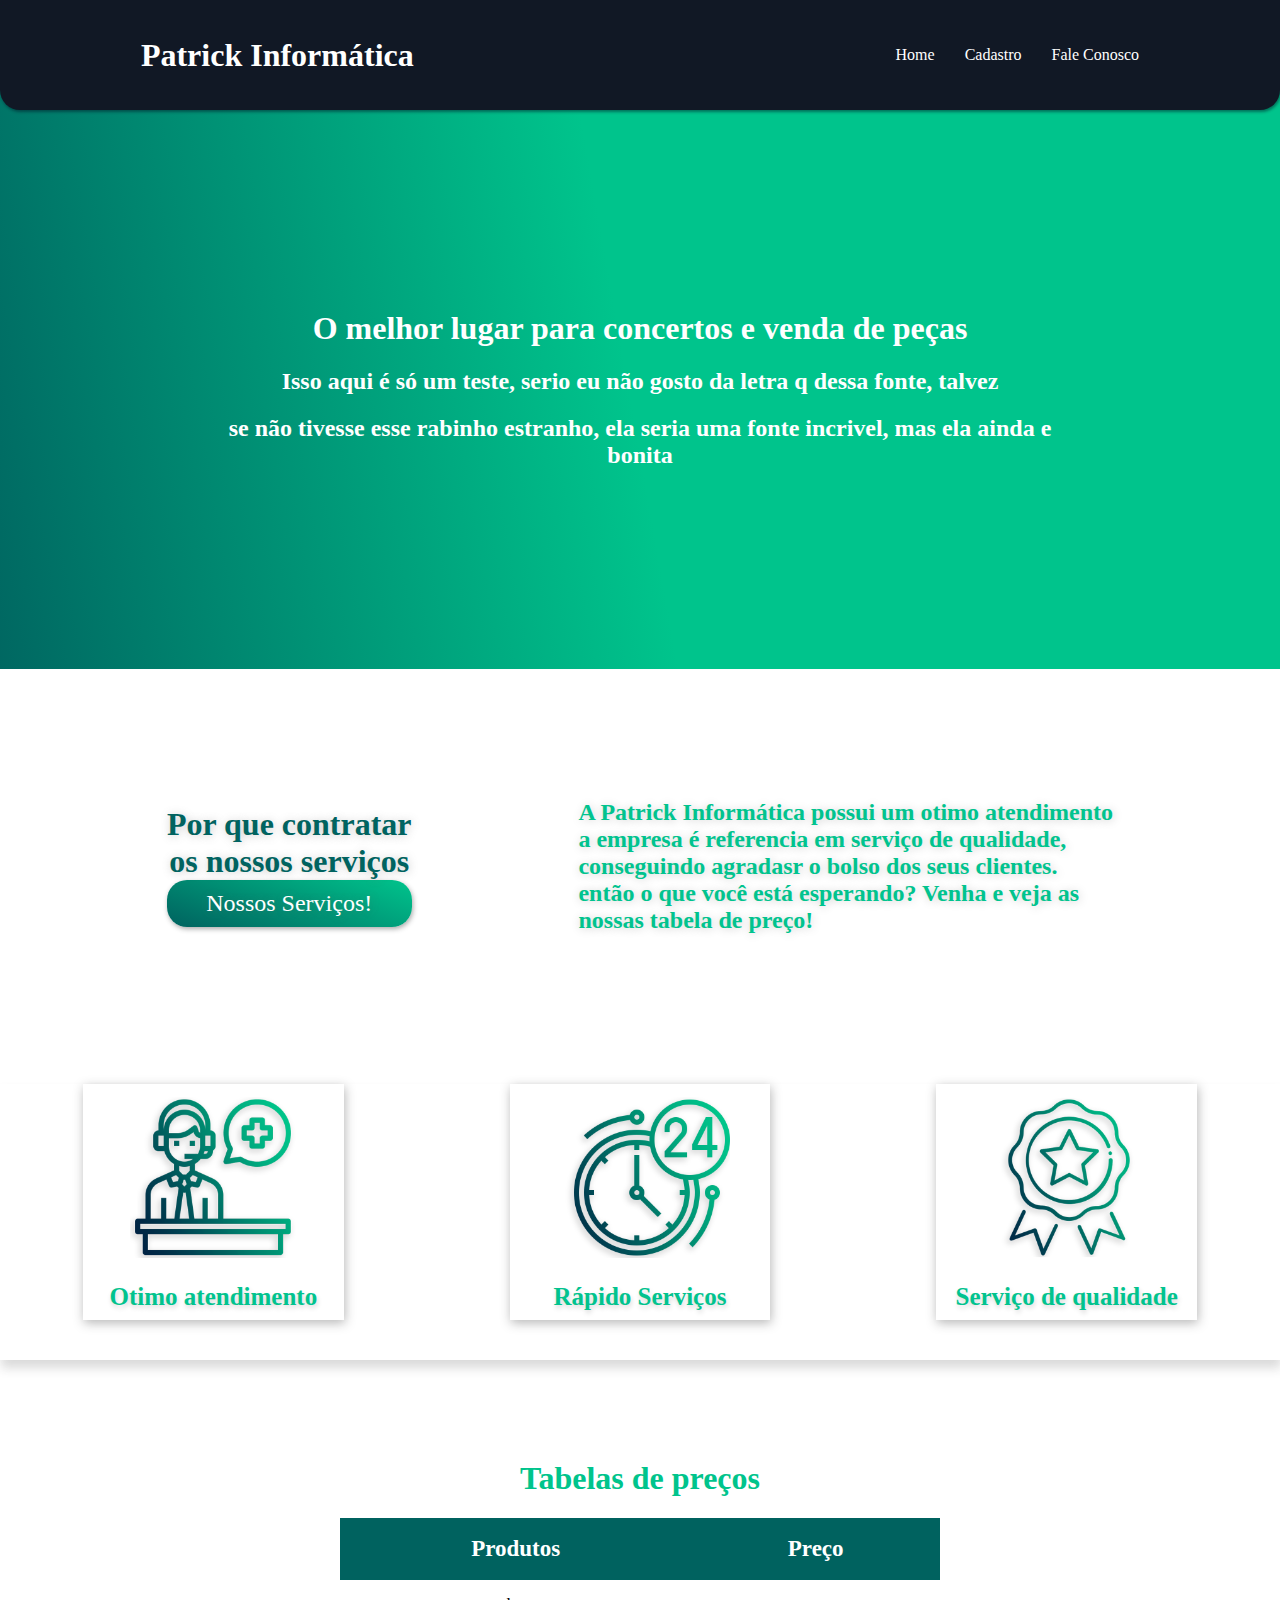
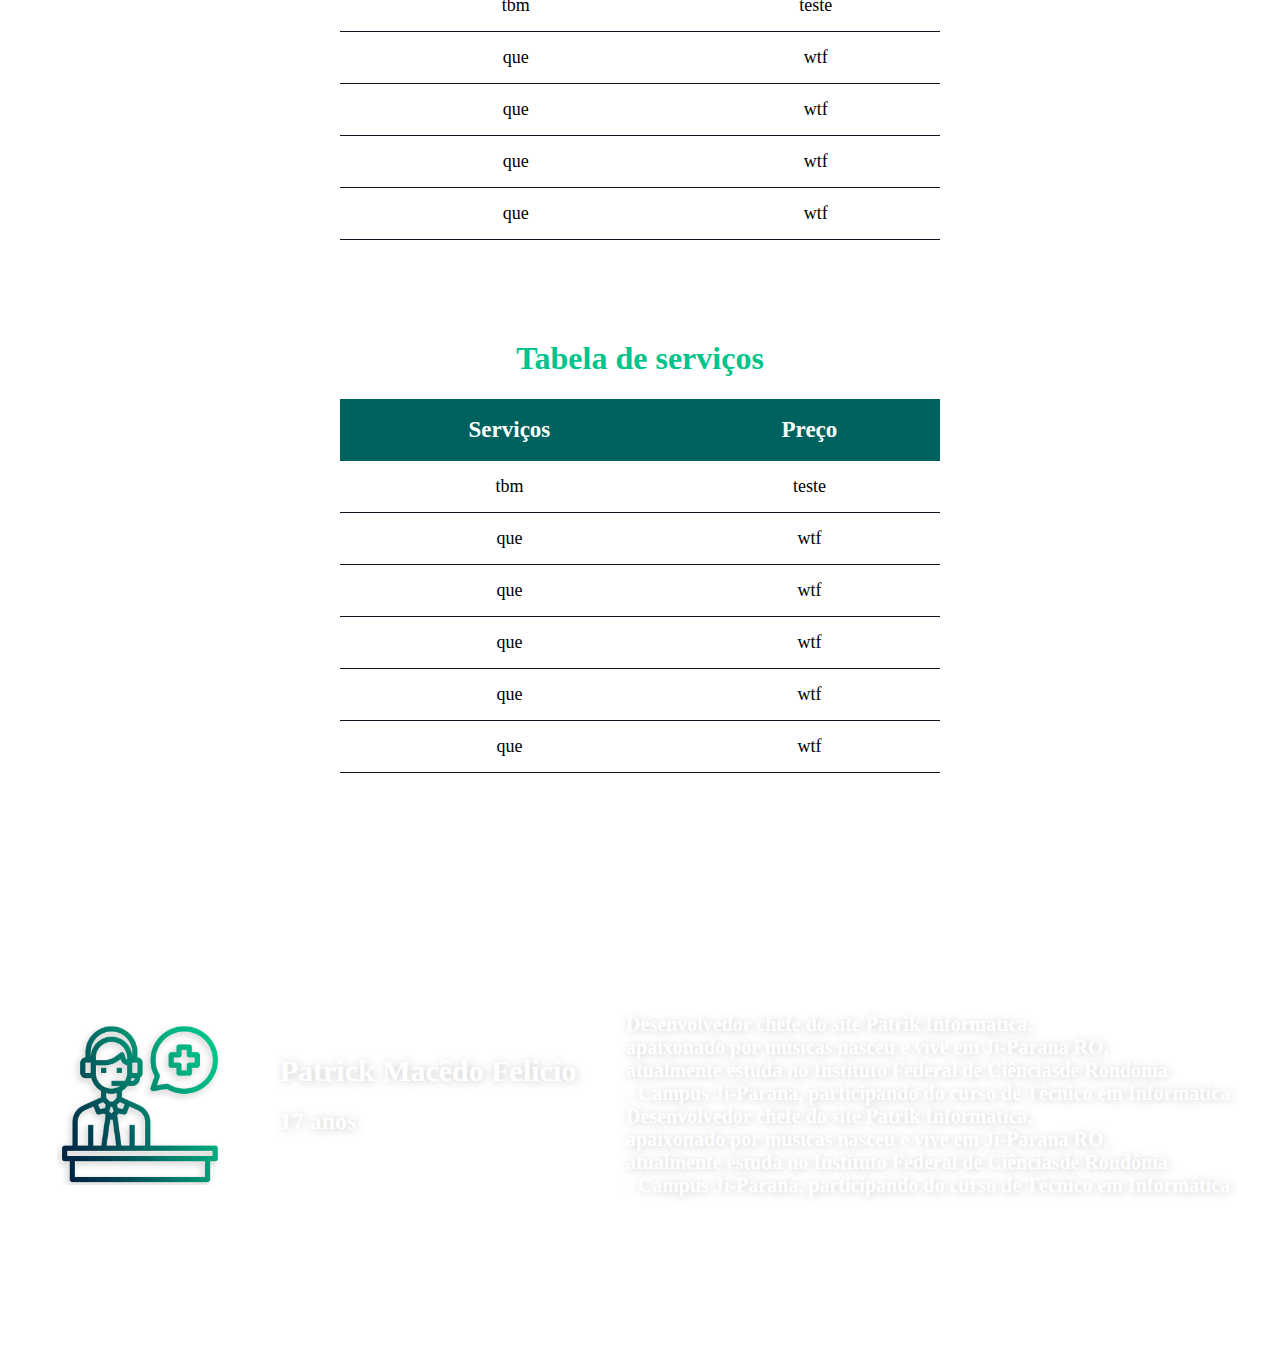
==== Atividade 01/index.html @ 494bf2db "update dia 15/04 CSS" ====
<!DOCTYPE html>
<html lang="pt-br">
<head>
    <meta charset="UTF-8">
    <meta name="viewport" content="width=device-width, initial-scale=1.0">
    <meta name="author" content="Patrick Macêdo Felicio">
    <meta name = "description" content="Site da empresa Patrick Informática" />
    <meta name="keywords" content="Informática, peças de Informática, conserto" />
    <link rel="stylesheet" type="text/css" href="css/estilo.css">
    <title>Patrick Informática</title>
</head>
<body>
    <div class="conteudo-navegacao" >
        <h1>Patrick Informática</h1>
        <div class="links">
            <a href="index.html">Home</a>
            <a href="cadastro.html">Cadastro</a>
            <a href="fale.html">Fale Conosco</a>
        </div>
    </div>
    <div class="conteudo-inicio">
        <h1>O melhor lugar para concertos e venda de peças</h1>
        <h2>Isso aqui é só um teste, serio eu não gosto da letra q dessa fonte, talvez</h2>
        <h2>se não tivesse esse rabinho estranho, ela seria uma fonte incrivel, mas ela ainda e bonita</h2>
    </div>
    <div  class="segunda-navegacao-site">
    <div class="navegacao-site">
        <div class="texto-esquerda">
            <h2>Por que contratar</h2>
            <h2>os nossos serviços</h2>
            <div class="botao">
                <a href="">Nossos Serviços!</a>
            </div>
        </div>
        <div class="texto-direita">
            <h2>A Patrick Informática possui um otimo atendimento</h2>
            <h2>a empresa é referencia em serviço de qualidade,</h2>
            <h2>conseguindo agradasr o bolso dos seus clientes.</h2>
            <h2>então o que você está esperando? Venha e veja as</h2>
            <h2>nossas tabela de preço!</h2>
        </div>
    </div>
    <div class="bg-imagem">
        <div class="quadrado-imagem">
            <img src="image/Atendente.png" alt="Atendente">
            <h2>Otimo atendimento</h2>
        </div>
        <div class="quadrado-imagem">
            <img src="image/Rápido.png" alt="Relógio significando a rápidez do serviço">
            <h2>Rápido Serviços</h2>
        </div>
        <div class="quadrado-imagem">
            <img src="image/Primeiro.png" alt="Selo de Primeiro lugar">
            <h2>Serviço de qualidade</h2>
        </div>
    </div>
        <h1>Tabelas de preços</h1>
        <table>
            <tbody>
                <tr>
                    <th>Produtos <th>Preço</th>
                </tr>
                <tr>
                    <td>tbm</td>
                    <td>teste</td>
                </tr>
                <tr>
                    <td>que</td>
                    <td>wtf</td>
                </tr>
                <tr>
                    <td>que</td>
                    <td>wtf</td>
                </tr>
                <tr>
                    <td>que</td>
                    <td>wtf</td>
                </tr>
                <tr>
                    <td>que</td>
                    <td>wtf</td>
                </tr>
            </tbody>
        </table>
        <h1>Tabela de serviços</h1>
        <table>
            <tbody>
                <tr>
                    <th>Serviços <th>Preço</th>
                </tr>
                <tr>
                    <td>tbm</td>
                    <td>teste</td>
                </tr>
                <tr>
                    <td>que</td>
                    <td>wtf</td>
                </tr>
                <tr>
                    <td>que</td>
                    <td>wtf</td>
                </tr>
                <tr>
                    <td>que</td>
                    <td>wtf</td>
                </tr>
                <tr>
                    <td>que</td>
                    <td>wtf</td>
                </tr>
                <tr>
                    <td>que</td>
                    <td>wtf</td>
                </tr>
            </tbody>
        </table>
    </div>
</div>      
        <h1>Nossa Equipe</h1>
        <div class="navegacao-site-sem-bg">
            <img src="image/Atendente.png" alt="">
        <div class="texto-esquerda-sem-bg">
            <h1>Patrick Macêdo Felicio</h1>
            <h2>17 anos</h2>
        </div>
        <div class="texto-direita-sem-bg">
            <h2>Desenvolvedor chefe do site Patrik Informática,</h2>
            <h2> apaixonado por músicas nasceu e vive em Ji-Paraná RO, </h2>
            <h2> atualmente estuda no Instituto Federal de Ciênciasde Rondônia </h2>
            <h2>- Campus Ji-Paraná, participando do curso de Técnico em Informática</h2>
            <h2>Desenvolvedor chefe do site Patrik Informática,</h2>
            <h2> apaixonado por músicas nasceu e vive em Ji-Paraná RO, </h2>
            <h2> atualmente estuda no Instituto Federal de Ciênciasde Rondônia </h2>
            <h2>- Campus Ji-Paraná, participando do curso de Técnico em Informática</h2>
        </div>
    </div>
</body>
</html>
---- Atividade 01/css/estilo.css ----
/*CSS ESTILO arquivo: estilo.css*/

*{
    padding: 0px;
}
body
{
    margin: 0;
    background-image: linear-gradient(-100deg,#00C48C, #00C48C, #00625F);
    color: rgb(255, 255, 255);
    background-attachment: fixed;
    text-align: center;
}
.conteudo-navegacao{
    display: flex;
    flex-direction: row;
    justify-content: space-around;
    background-color:  #111825;
    margin: 0;
    height: 110px;
    border-bottom-left-radius: 20px;
    border-bottom-right-radius: 20px;
    box-shadow: 1px 2px 3px #02152578;
    color: white;
    margin-bottom: 40px;
    align-items: center;
    gap: 200px;
}

.conteudo-inicio{
    margin: 200px;
}


.links{
    display: flex;
    gap: 30px;
}

.links > a{
    text-decoration: none;
    color: white;
}

.navegacao-site{   
    display: flex;
    background-color: white;
    width: auto;
    height: auto;
    margin: auto;
    padding-bottom: 150px;
    padding-top: 50px;
    justify-content: space-evenly;
    color: #00C48C;
    align-items: center;
}
.texto-direita{
    color: #01C38E; 
    text-align: left;
    margin: 0;
    text-shadow: 1px 1px 10px rgba(0, 0, 0, 0.205);
}
.texto-direita > h2{
    margin: 0;
    font-size: 150%;
    color: #01C38E;
}
.texto-esquerda{
    margin: 0;
    color: #01C38E; 
    text-align: center;
    text-shadow: 1px 1px 10px rgba(97, 97, 97, 0.329);
}
.texto-esquerda > h2{
    margin: 0;
    font-size: 200%;
    color: #006360;
    text-shadow: #111825;
}
.conteudo-bg{
    text-align: center;    
    background-color: white;
    width: 1300px;
    height: auto;
    margin: auto;
    border-top-left-radius: 12px;
    border-top-right-radius: 12px;
    border-bottom-right-radius: 12px;
    border-bottom-left-radius: 12px;
    box-shadow: 1px 1px 10px rgb(97, 97, 97);
    color: #00C48C;
}

.botao{
    text-decoration: none;
    background-image: linear-gradient(-160deg,#00C48C, #00625F);
    padding: 10px 30px;
    text-align: center;
    box-shadow: 1px 2px 5px #2b2c2c67;
    border-radius: 20px;
    font-size: 1.5em;
}
.botao > a{
    color: white;
    text-decoration: none;
}
.bg-imagem{
    background-color: white;
    display: flex;
    justify-content: space-around;
    color: #01C38E;
    padding-bottom: 40px;
    box-shadow: 1px 8px 10px #2b2c2c2d;
}
.quadrado-imagem{
    padding: 1%;
    width: 235px;
    height: 210px;
    background-color: #ffffff;
    box-shadow: 1px 3px 10px #2b2c2c57;
    text-shadow: 1px 3px 5px #00000028;
}
.quadrado-imagem > h2{
    font-size: 25px;
}
img{
width: 180px; 
}
.bg-tabelas{
    background-color: white;
    padding-top: 150px;
    padding-bottom: 150px;
}
.segunda-navegacao-site{
    background-color: white;
    width: auto;
    height: auto;
    margin: auto;
    padding-bottom: 40px;
    padding-top: 80px;
    color: #00C48C;
}
.segunda-navegacao-site > h1{
    margin-top: 100px;
}
table{
    border-collapse: collapse;
    width: 600px;
    margin: auto;
    margin-bottom: 70px;
}
th{     
    background-color: #00625F;
    color:#ffffff;
    padding: 3%;
    font-size: 23px;
}
td {
    font-size: 18px;
    border-bottom: 1px solid #111825;
    padding: 15px;
    color: #000000;
}
.navegacao-site-sem-bg{
    display: flex;
    width: auto;
    height: auto;
    margin: 0;
    padding-bottom: 150px;
    padding-top: 50px;
    justify-content: space-evenly;
    color: white;
    align-items: center;
}
.texto-direita-sem-bg{
    color: #ffffff; 
    text-align: left;
    text-shadow: 1px 1px 10px rgba(0, 0, 0, 0.205);
}
.texto-direita-sem-bg > h2{
    margin: 0;
    font-size: 20px;
}
.texto-esquerda-sem-bg{
    margin: 0;
    color: #ffffff; 
    text-align: left;
    text-shadow: 1px 1px 10px rgba(97, 97, 97, 0.329);
}
.texto-esquerda-sem-bg >h1{
    margin: 0;
    font-size: 30px;
    text-shadow: #111825;
}
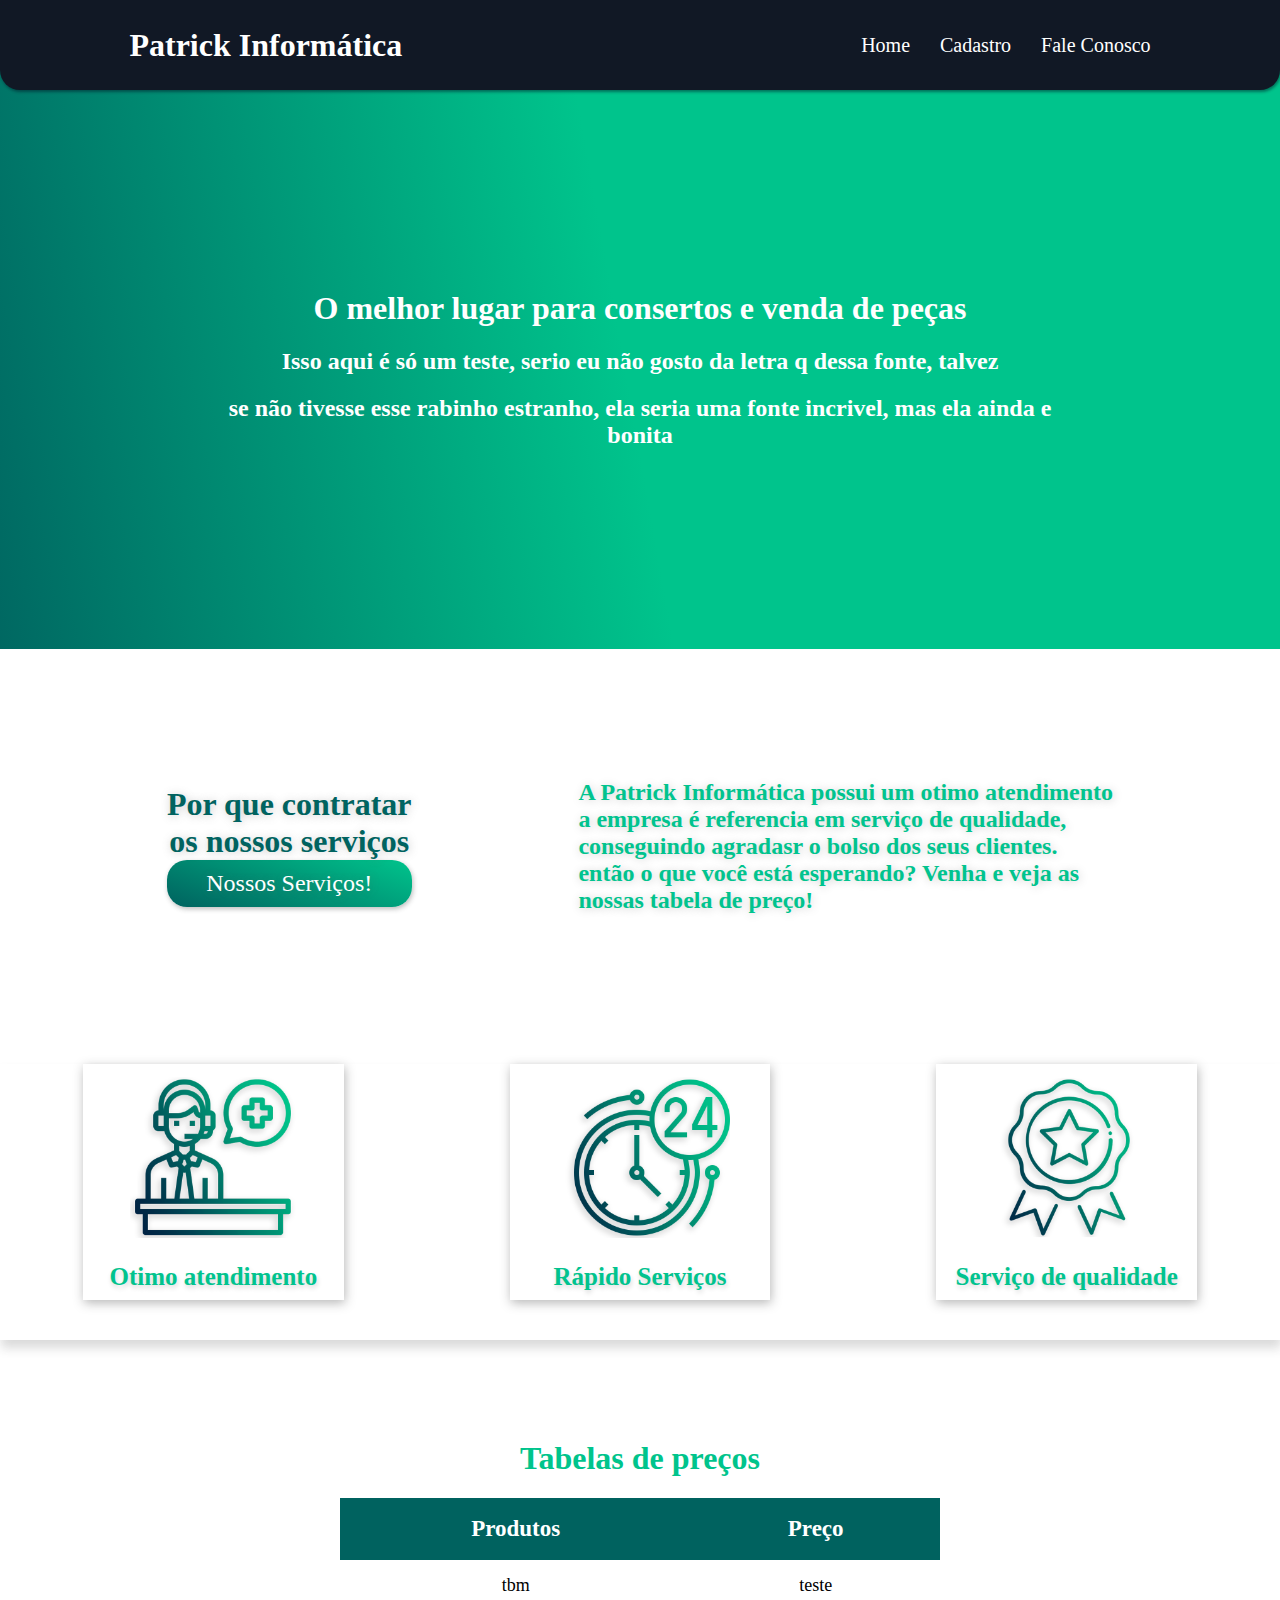
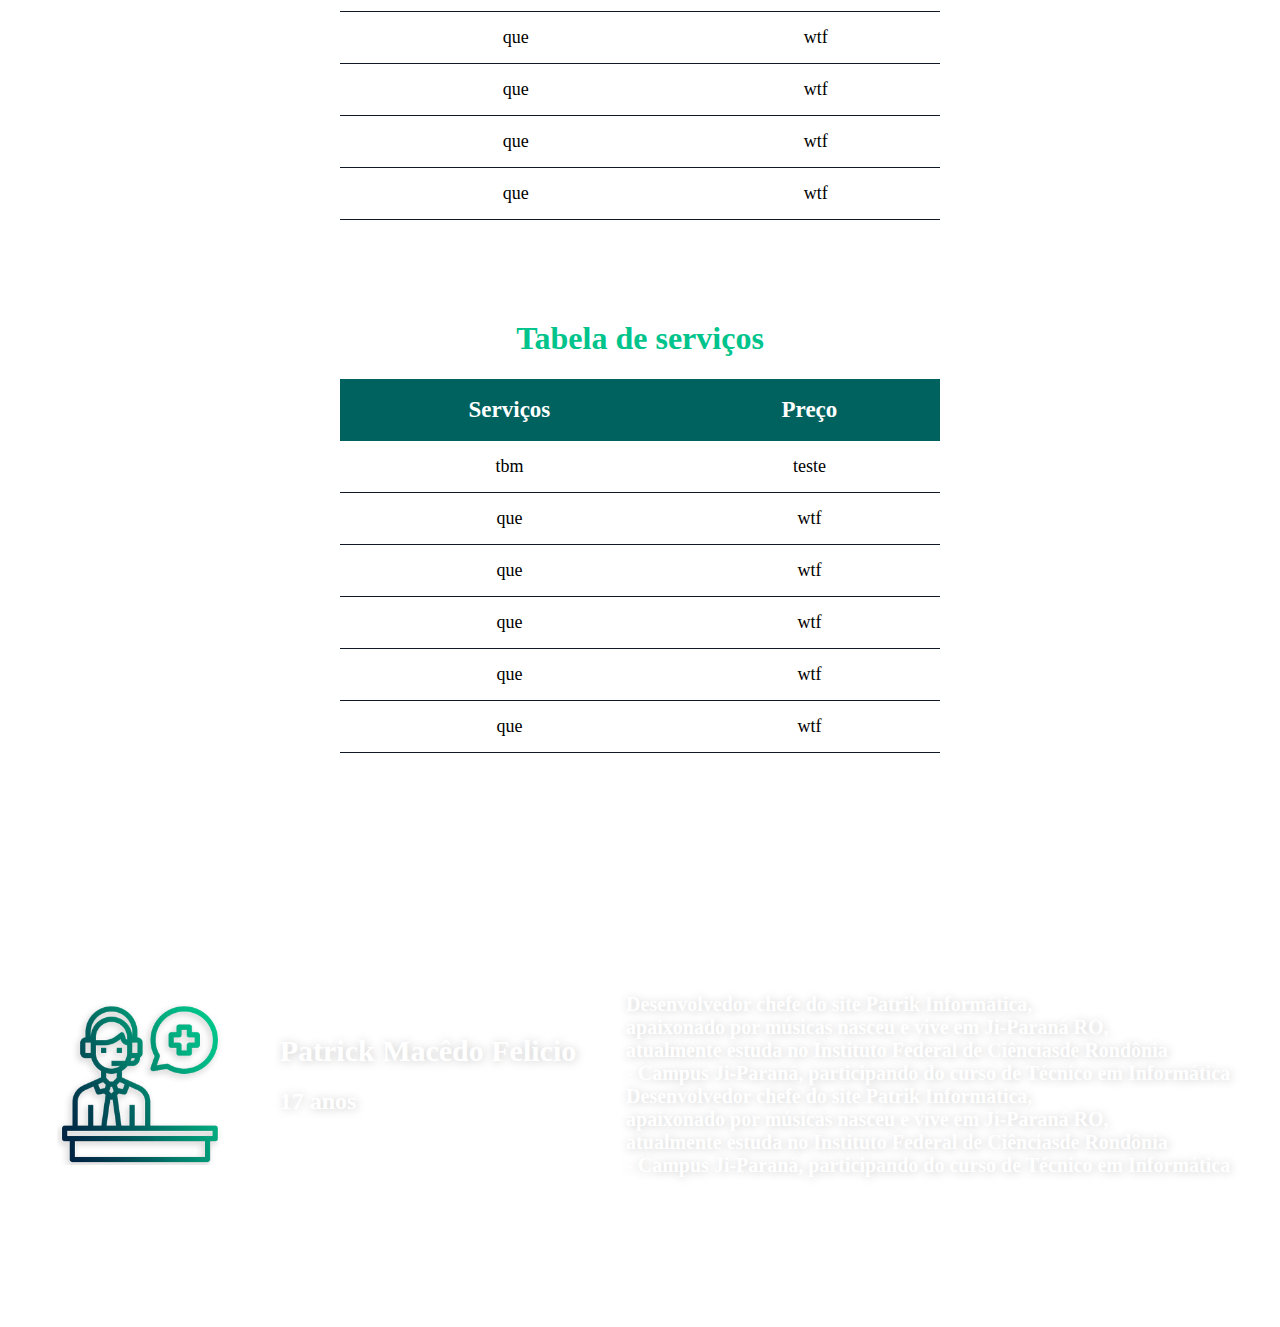
==== commit 3cf686d7: "update" ====
--- a/Atividade 01/index.html
+++ b/Atividade 01/index.html
@@ -19,7 +19,7 @@
         </div>
     </div>
     <div class="conteudo-inicio">
-        <h1>O melhor lugar para concertos e venda de peças</h1>
+        <h1>O melhor lugar para consertos e venda de peças</h1>
         <h2>Isso aqui é só um teste, serio eu não gosto da letra q dessa fonte, talvez</h2>
         <h2>se não tivesse esse rabinho estranho, ela seria uma fonte incrivel, mas ela ainda e bonita</h2>
     </div>
--- a/Atividade 01/css/estilo.css
+++ b/Atividade 01/css/estilo.css
@@ -17,7 +17,7 @@
     justify-content: space-around;
     background-color:  #111825;
     margin: 0;
-    height: 110px;
+    height: 90px;
     border-bottom-left-radius: 20px;
     border-bottom-right-radius: 20px;
     box-shadow: 1px 2px 3px #02152578;
@@ -35,6 +35,7 @@
 .links{
     display: flex;
     gap: 30px;
+    font-size: 20px;
 }
 
 .links > a{
@@ -96,9 +97,11 @@
     background-image: linear-gradient(-160deg,#00C48C, #00625F);
     padding: 10px 30px;
     text-align: center;
-    box-shadow: 1px 2px 5px #2b2c2c67;
+    box-shadow: 1px 2px 5px #2b2c2c50;
     border-radius: 20px;
     font-size: 1.5em;
+    border: none;
+    color: white;
 }
 .botao > a{
     color: white;
@@ -191,4 +194,80 @@
     margin: 0;
     font-size: 30px;
     text-shadow: #111825;
+}
+
+
+.bg-flutuante{
+    padding-top: 40px;
+    width: 700px;
+    border-radius: 12px;
+    text-align: center;
+    background-color: white;
+    width: 1200px;
+    height: auto;
+    margin: auto;
+    border-top-left-radius: 12px;
+    border-top-right-radius: 12px;
+    box-shadow: 1px 1px 10px rgba(0, 0, 0, 0.384);
+    padding-bottom: 30px;
+    color: #006360;
+    text-shadow: 1px 1px 10px rgba(0, 0, 0, 0.205);
+}
+.formulario{
+    margin: 40px auto 40px auto;
+    display: flex;
+    gap: 100px;
+    justify-content: space-evenly;
+    color: #00C48C;
+}
+.respostas{
+    display: flex;
+    flex-direction: column;
+    align-items: center;
+    font-size: 23px;
+}
+.input-resposta {
+    border: none;
+    padding: 4px 6px;
+    border: 1px solid #00625F;
+    border-radius: 10px;
+    margin-bottom: 5px;
+}
+.titulo-form{
+    font-size: 40px;
+    color: #006360;
+    width: 700px;
+    margin: auto;
+}
+.selecao-novidades{
+    margin: 0;
+    display: flex; 
+}
+.formatacao-novidades{
+    gap: 30px;
+    display: flex;
+    align-items: center;
+    font-size: 23px;
+}
+.envie-mensagem{
+    display: flex;
+    flex-direction: column;
+    align-items: flex-start;
+    justify-content: space-around;
+    width: 360px;
+    margin: 30px auto;
+    color: #00625F;
+}
+#mensagem{
+    resize: none;
+    width: 360px;
+    border-color: #00625F;
+    border-radius: 5px;
+}
+.espacamento{
+    width: 300px;
+    margin: 20px auto 20px auto;
+    display: flex;
+    gap: 40px;
+    justify-content: space-around;
 }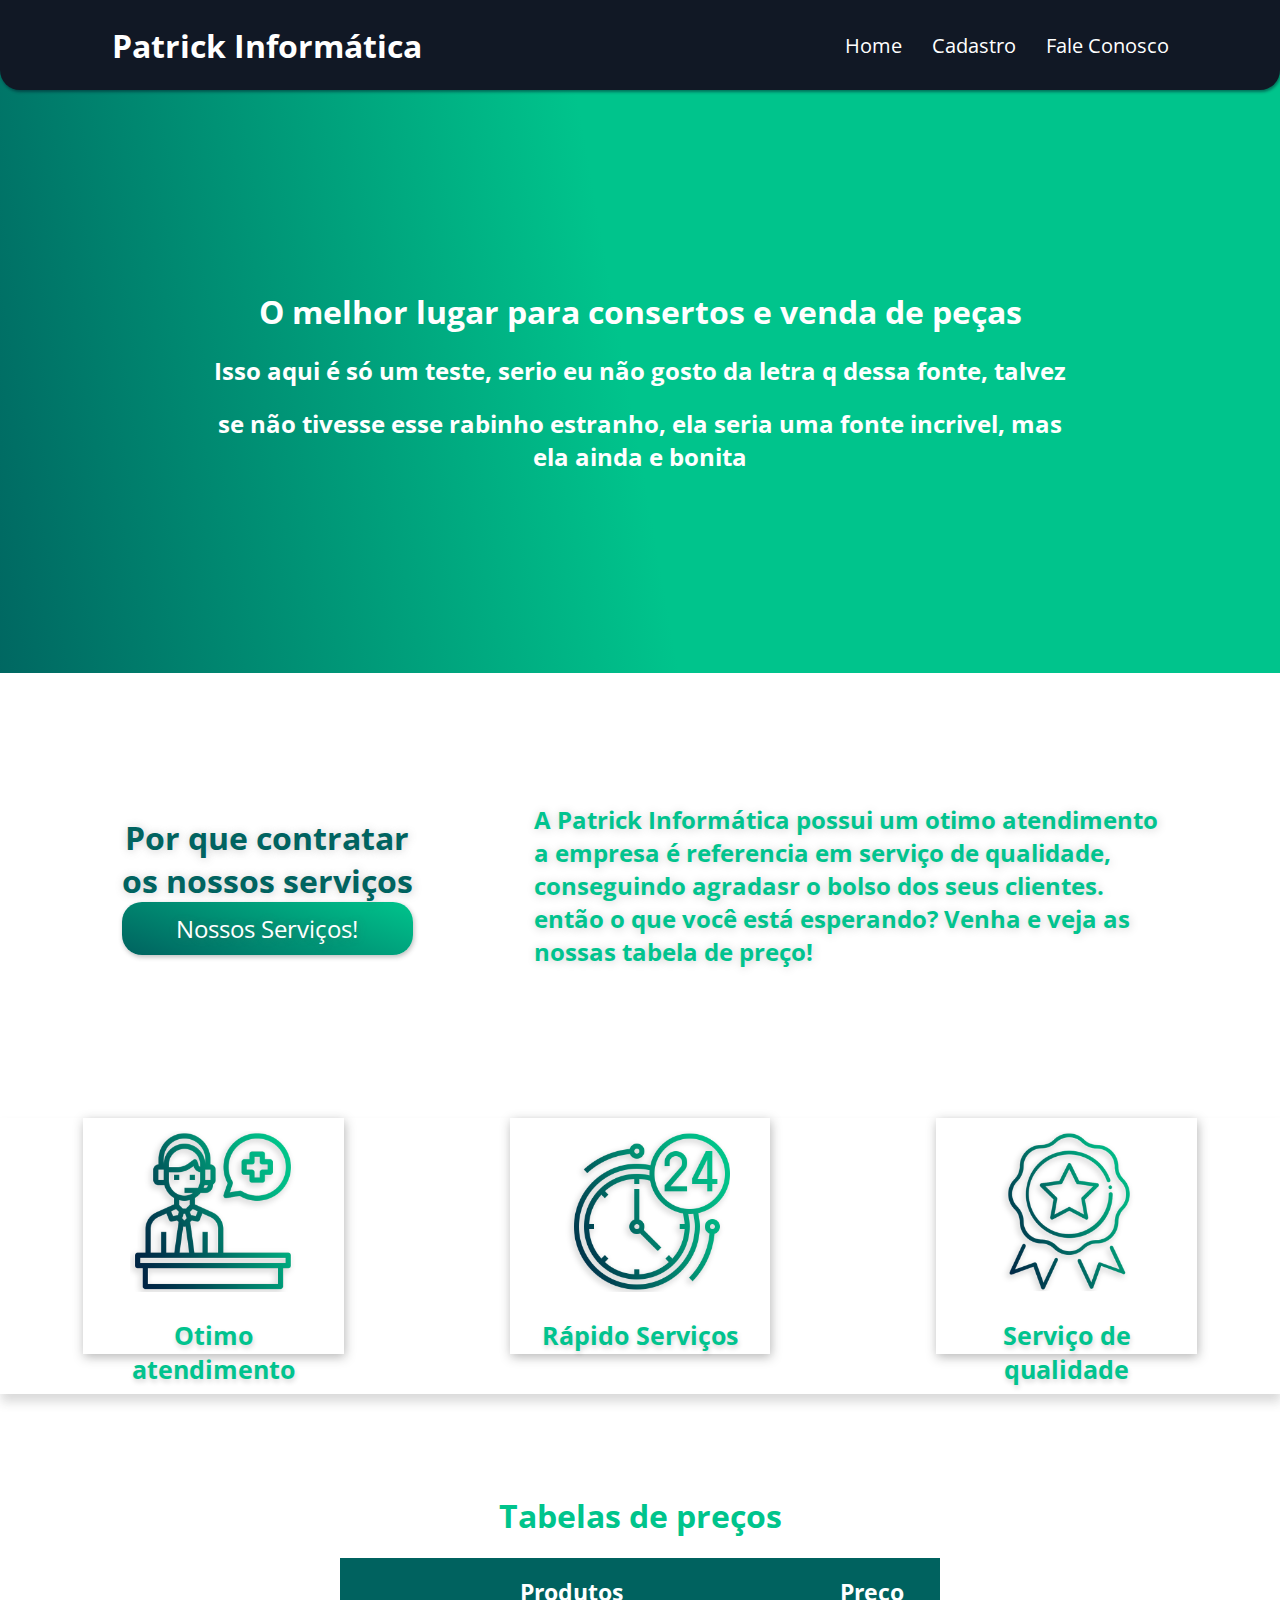
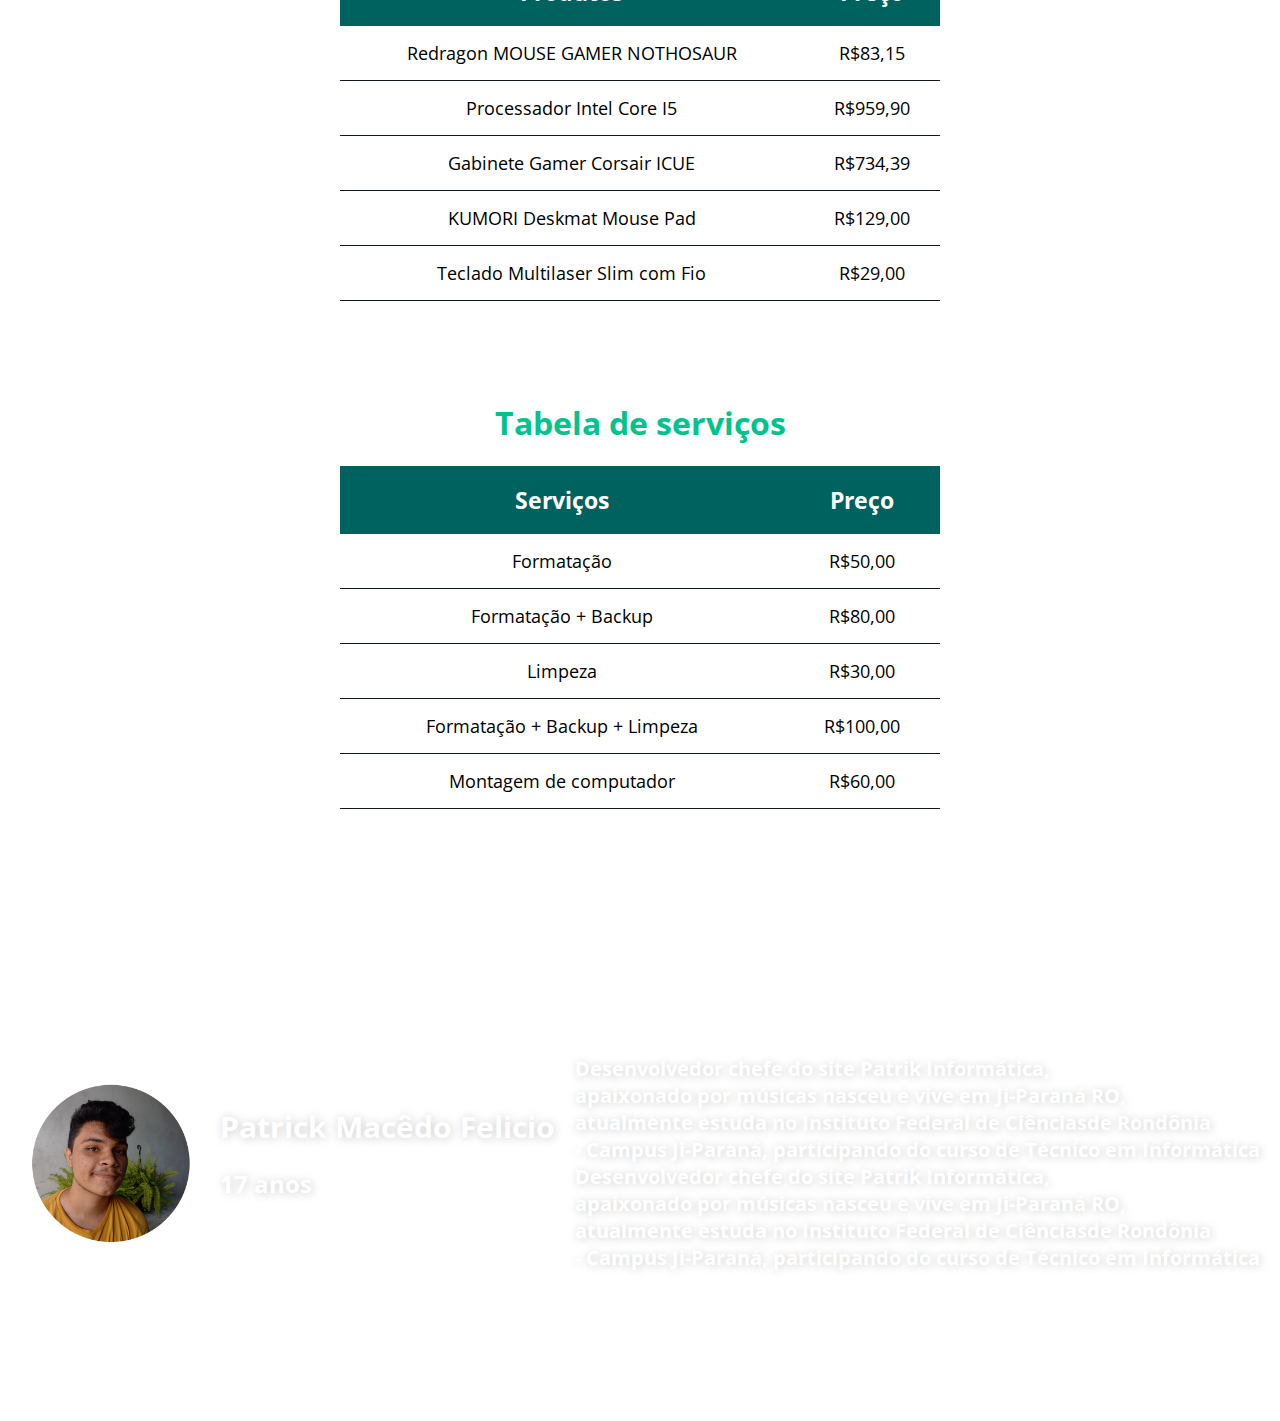
==== commit 8f0db954: "update font" ====
--- a/Atividade 01/index.html
+++ b/Atividade 01/index.html
@@ -29,7 +29,7 @@
             <h2>Por que contratar</h2>
             <h2>os nossos serviços</h2>
             <div class="botao">
-                <a href="">Nossos Serviços!</a>
+                <a href="#tabela-servico">Nossos Serviços!</a>
             </div>
         </div>
         <div class="texto-direita">
@@ -54,31 +54,31 @@
             <h2>Serviço de qualidade</h2>
         </div>
     </div>
-        <h1>Tabelas de preços</h1>
+        <h1 id="tabela-servico">Tabelas de preços</h1>
         <table>
             <tbody>
                 <tr>
                     <th>Produtos <th>Preço</th>
                 </tr>
                 <tr>
-                    <td>tbm</td>
-                    <td>teste</td>
+                    <td>Redragon MOUSE GAMER NOTHOSAUR</td>
+                    <td>R$83,15</td>
                 </tr>
                 <tr>
-                    <td>que</td>
-                    <td>wtf</td>
+                    <td>Processador Intel Core I5</td>
+                    <td>R$959,90</td>
                 </tr>
                 <tr>
-                    <td>que</td>
-                    <td>wtf</td>
+                    <td>Gabinete Gamer Corsair ICUE</td>
+                    <td>R$734,39</td>
                 </tr>
                 <tr>
-                    <td>que</td>
-                    <td>wtf</td>
+                    <td>KUMORI Deskmat Mouse Pad</td>
+                    <td>R$129,00</td>
                 </tr>
                 <tr>
-                    <td>que</td>
-                    <td>wtf</td>
+                    <td>Teclado Multilaser Slim com Fio</td>
+                    <td>R$29,00</td>
                 </tr>
             </tbody>
         </table>
@@ -89,28 +89,24 @@
                     <th>Serviços <th>Preço</th>
                 </tr>
                 <tr>
-                    <td>tbm</td>
-                    <td>teste</td>
+                    <td>Formatação</td>
+                    <td>R$50,00</td>
                 </tr>
                 <tr>
-                    <td>que</td>
-                    <td>wtf</td>
+                    <td>Formatação + Backup</td>
+                    <td>R$80,00</td>
                 </tr>
                 <tr>
-                    <td>que</td>
-                    <td>wtf</td>
+                    <td>Limpeza</td>
+                    <td>R$30,00</td>
                 </tr>
                 <tr>
-                    <td>que</td>
-                    <td>wtf</td>
+                    <td>Formatação + Backup + Limpeza</td>
+                    <td>R$100,00</td>
                 </tr>
                 <tr>
-                    <td>que</td>
-                    <td>wtf</td>
-                </tr>
-                <tr>
-                    <td>que</td>
-                    <td>wtf</td>
+                    <td>Montagem de computador</td>
+                    <td>R$60,00</td>
                 </tr>
             </tbody>
         </table>
@@ -118,7 +114,7 @@
 </div>      
         <h1>Nossa Equipe</h1>
         <div class="navegacao-site-sem-bg">
-            <img src="image/Atendente.png" alt="">
+            <img src="image/eu.png" alt="">
         <div class="texto-esquerda-sem-bg">
             <h1>Patrick Macêdo Felicio</h1>
             <h2>17 anos</h2>
--- a/Atividade 01/css/estilo.css
+++ b/Atividade 01/css/estilo.css
@@ -1,6 +1,7 @@
 /*CSS ESTILO arquivo: estilo.css*/
-
+@import url('https://fonts.googleapis.com/css2?family=Open+Sans:ital,wght@0,300;0,400;0,500;0,600;0,700;0,800;1,300;1,400;1,500;1,600;1,700;1,800&display=swap');
 *{
+    font-family: 'Open Sans', sans-serif;
     padding: 0px;
 }
 body
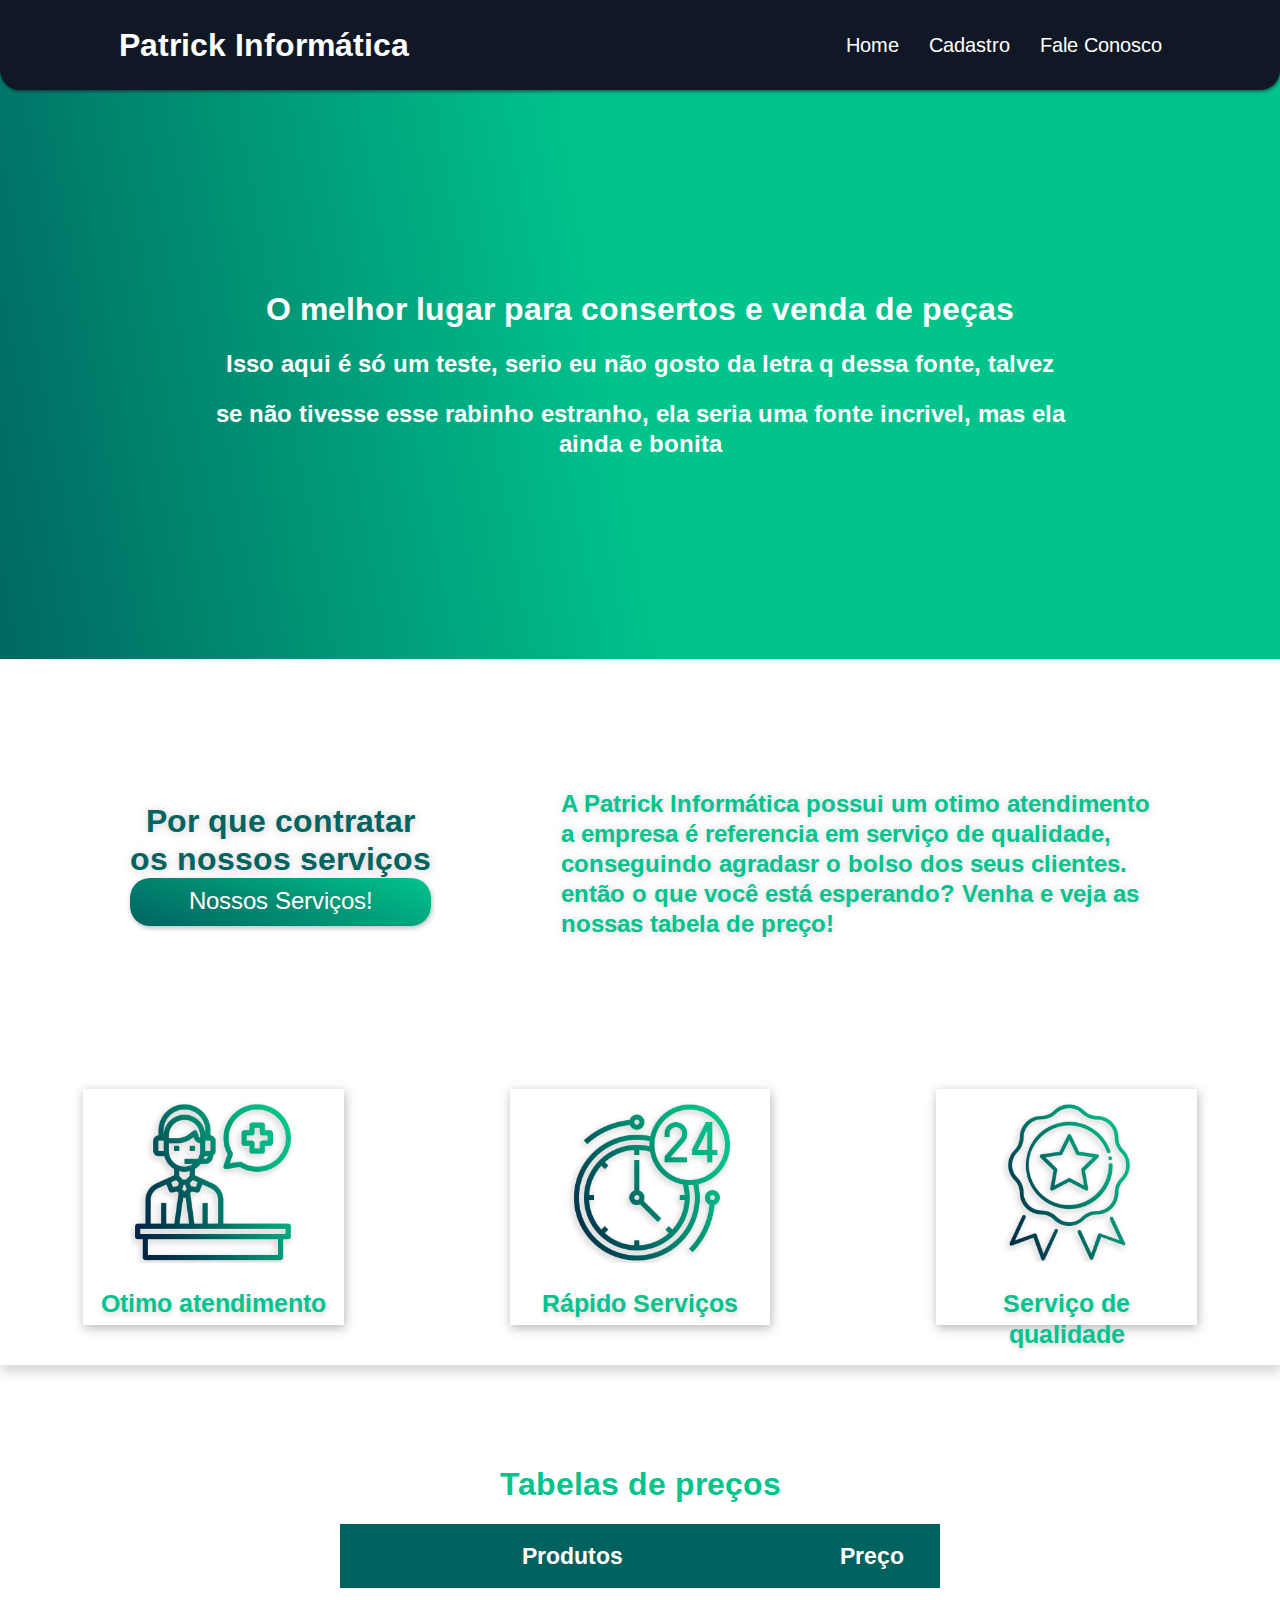
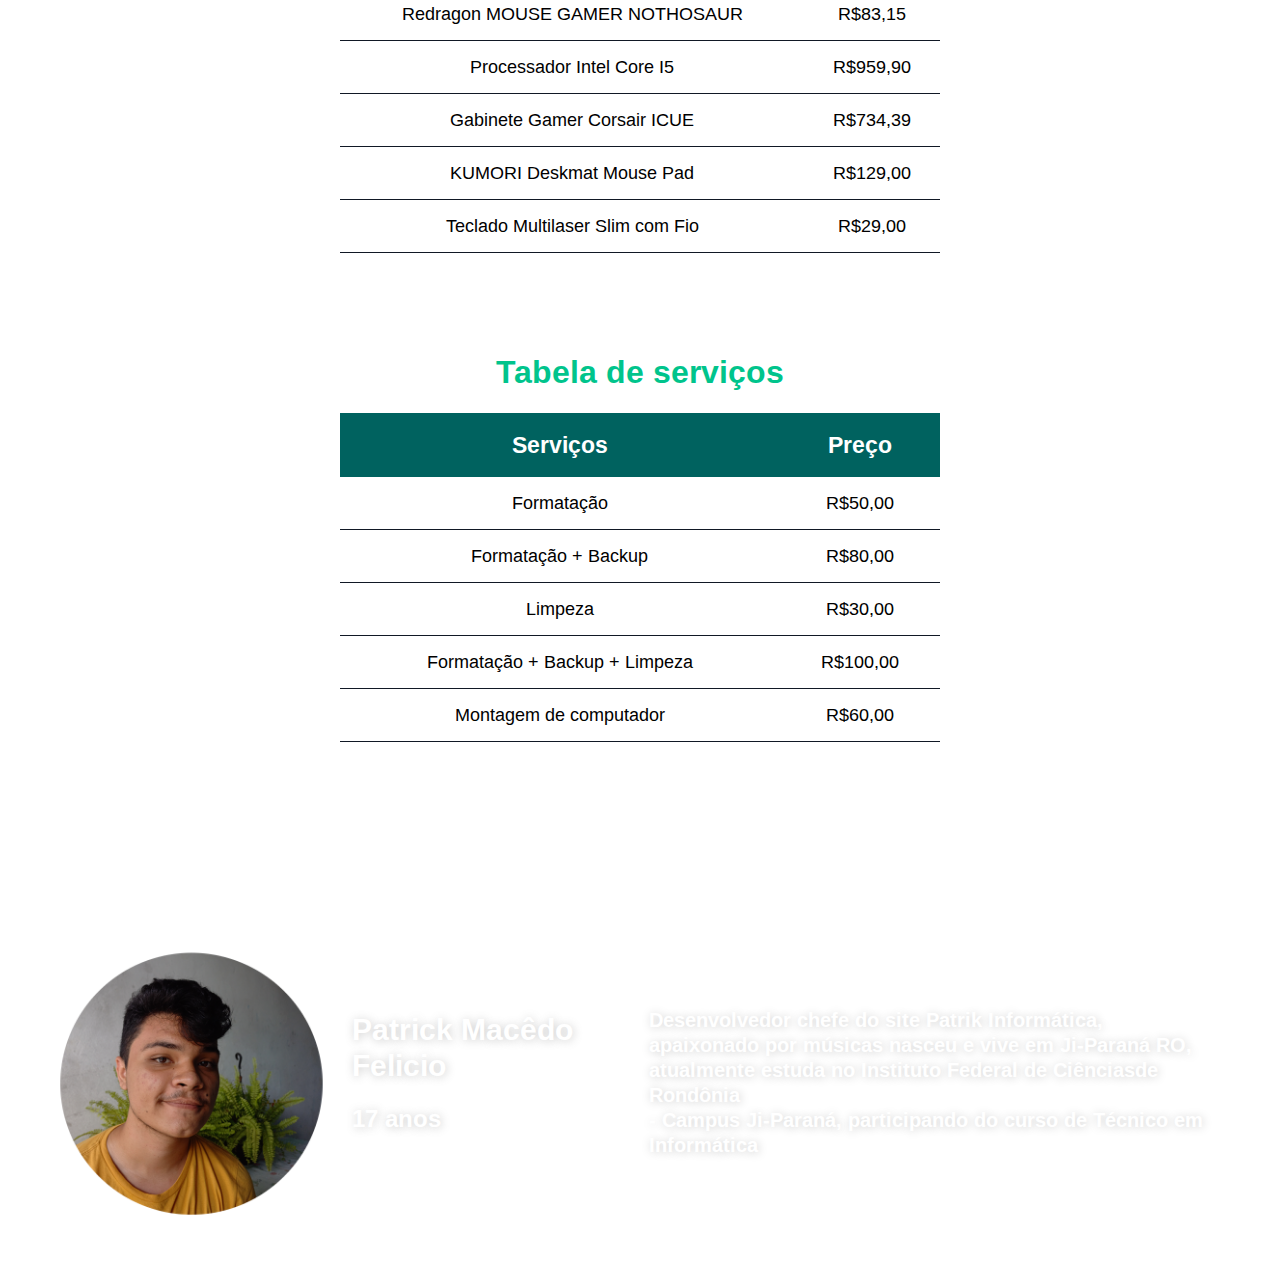
==== commit d33d1aa8: "udpate combo box" ====
--- a/Atividade 01/index.html
+++ b/Atividade 01/index.html
@@ -113,22 +113,19 @@
     </div>
 </div>      
         <h1>Nossa Equipe</h1>
-        <div class="navegacao-site-sem-bg">
-            <img src="image/eu.png" alt="">
-        <div class="texto-esquerda-sem-bg">
-            <h1>Patrick Macêdo Felicio</h1>
-            <h2>17 anos</h2>
-        </div>
-        <div class="texto-direita-sem-bg">
-            <h2>Desenvolvedor chefe do site Patrik Informática,</h2>
-            <h2> apaixonado por músicas nasceu e vive em Ji-Paraná RO, </h2>
-            <h2> atualmente estuda no Instituto Federal de Ciênciasde Rondônia </h2>
-            <h2>- Campus Ji-Paraná, participando do curso de Técnico em Informática</h2>
-            <h2>Desenvolvedor chefe do site Patrik Informática,</h2>
-            <h2> apaixonado por músicas nasceu e vive em Ji-Paraná RO, </h2>
-            <h2> atualmente estuda no Instituto Federal de Ciênciasde Rondônia </h2>
-            <h2>- Campus Ji-Paraná, participando do curso de Técnico em Informática</h2>
-        </div>
+            <div class="nossa-equipe">
+                <img class="img-balao" src="image/eu.png" alt="">
+            <div class="texto-esquerda-sem-bg">
+                <h1>Patrick Macêdo Felicio</h1>
+                <h2>17 anos</h2>
+            </div>
+            <div class="texto-direita-sem-bg">
+                <h2>Desenvolvedor chefe do site Patrik Informática,</h2>
+                <h2> apaixonado por músicas nasceu e vive em Ji-Paraná RO, </h2>
+                <h2> atualmente estuda no Instituto Federal de Ciênciasde Rondônia </h2>
+                <h2>- Campus Ji-Paraná, participando do curso de Técnico em Informática</h2>
+            </div>
+            </div>
     </div>
 </body>
 </html>--- a/Atividade 01/css/estilo.css
+++ b/Atividade 01/css/estilo.css
@@ -1,7 +1,7 @@
 /*CSS ESTILO arquivo: estilo.css*/
-@import url('https://fonts.googleapis.com/css2?family=Open+Sans:ital,wght@0,300;0,400;0,500;0,600;0,700;0,800;1,300;1,400;1,500;1,600;1,700;1,800&display=swap');
+@import url('https://fonts.googleapis.com/css2?family=Arimo:ital,wght@0,400;0,500;0,600;0,700;1,400;1,500;1,600;1,700&family=Noto+Sans:ital,wght@0,100;0,200;0,300;0,400;0,500;0,600;0,700;0,800;0,900;1,100;1,200;1,300;1,400;1,500;1,600;1,700;1,800;1,900&family=Open+Sans:ital,wght@0,300;0,400;0,500;0,600;0,700;0,800;1,300;1,400;1,500;1,600;1,700;1,800&display=swap');
 *{
-    font-family: 'Open Sans', sans-serif;
+    font-family: 'Arimo', sans-serif;
     padding: 0px;
 }
 body
@@ -227,6 +227,17 @@
     align-items: center;
     font-size: 23px;
 }
+.resposta-select{
+    display: flex;
+    flex-direction: column;
+    align-items: center;
+    font-size: 16px;
+    border: none;
+    padding: 4px 6px;
+    border: 1px solid #00625F;
+    border-radius: 10px;
+    margin-bottom: 5px;
+}
 .input-resposta {
     border: none;
     padding: 4px 6px;
@@ -271,4 +282,17 @@
     display: flex;
     gap: 40px;
     justify-content: space-around;
+}
+.img-balao{
+    width: 300px;
+}
+.nossa-equipe{
+    display: flex;
+    justify-content: space-evenly;
+    gap: 12px;
+    margin: auto;
+    color: white;
+    align-items: center;
+    padding-bottom: 30px;
+    width: 1200px;
 }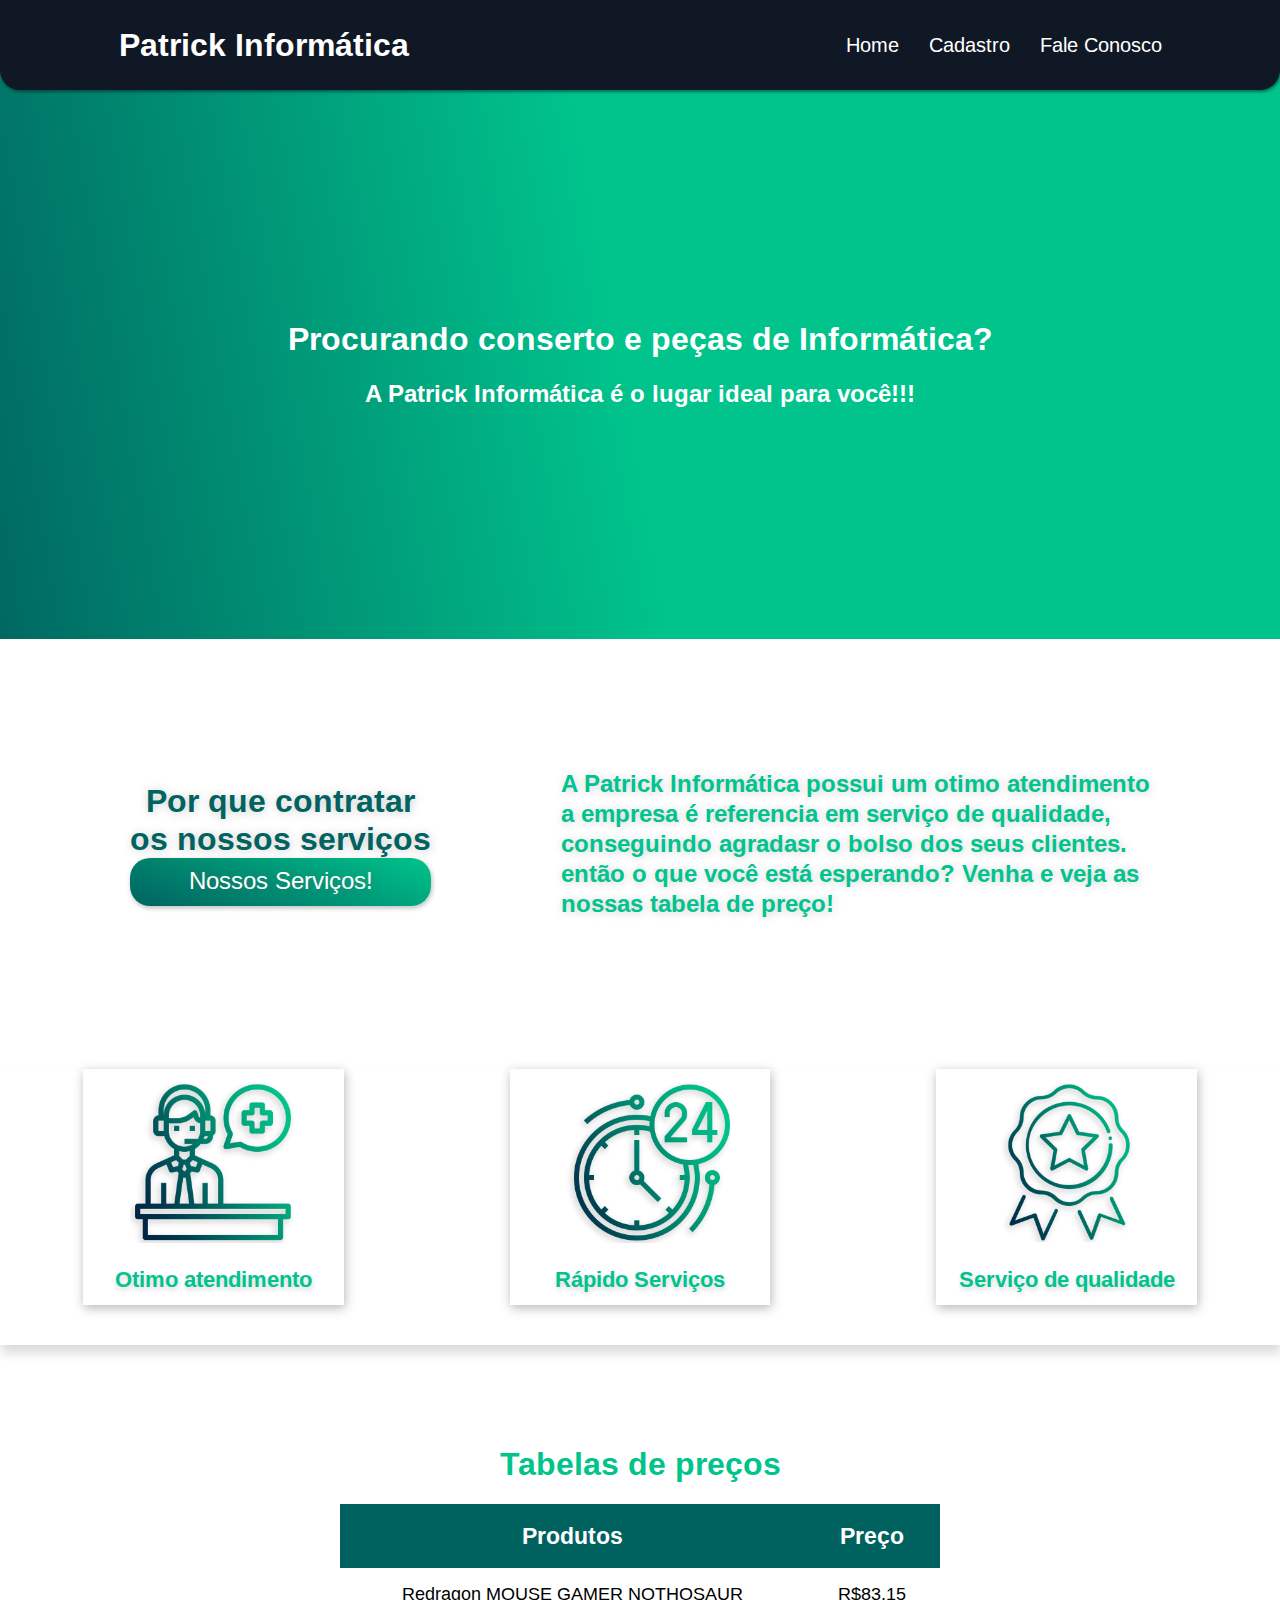
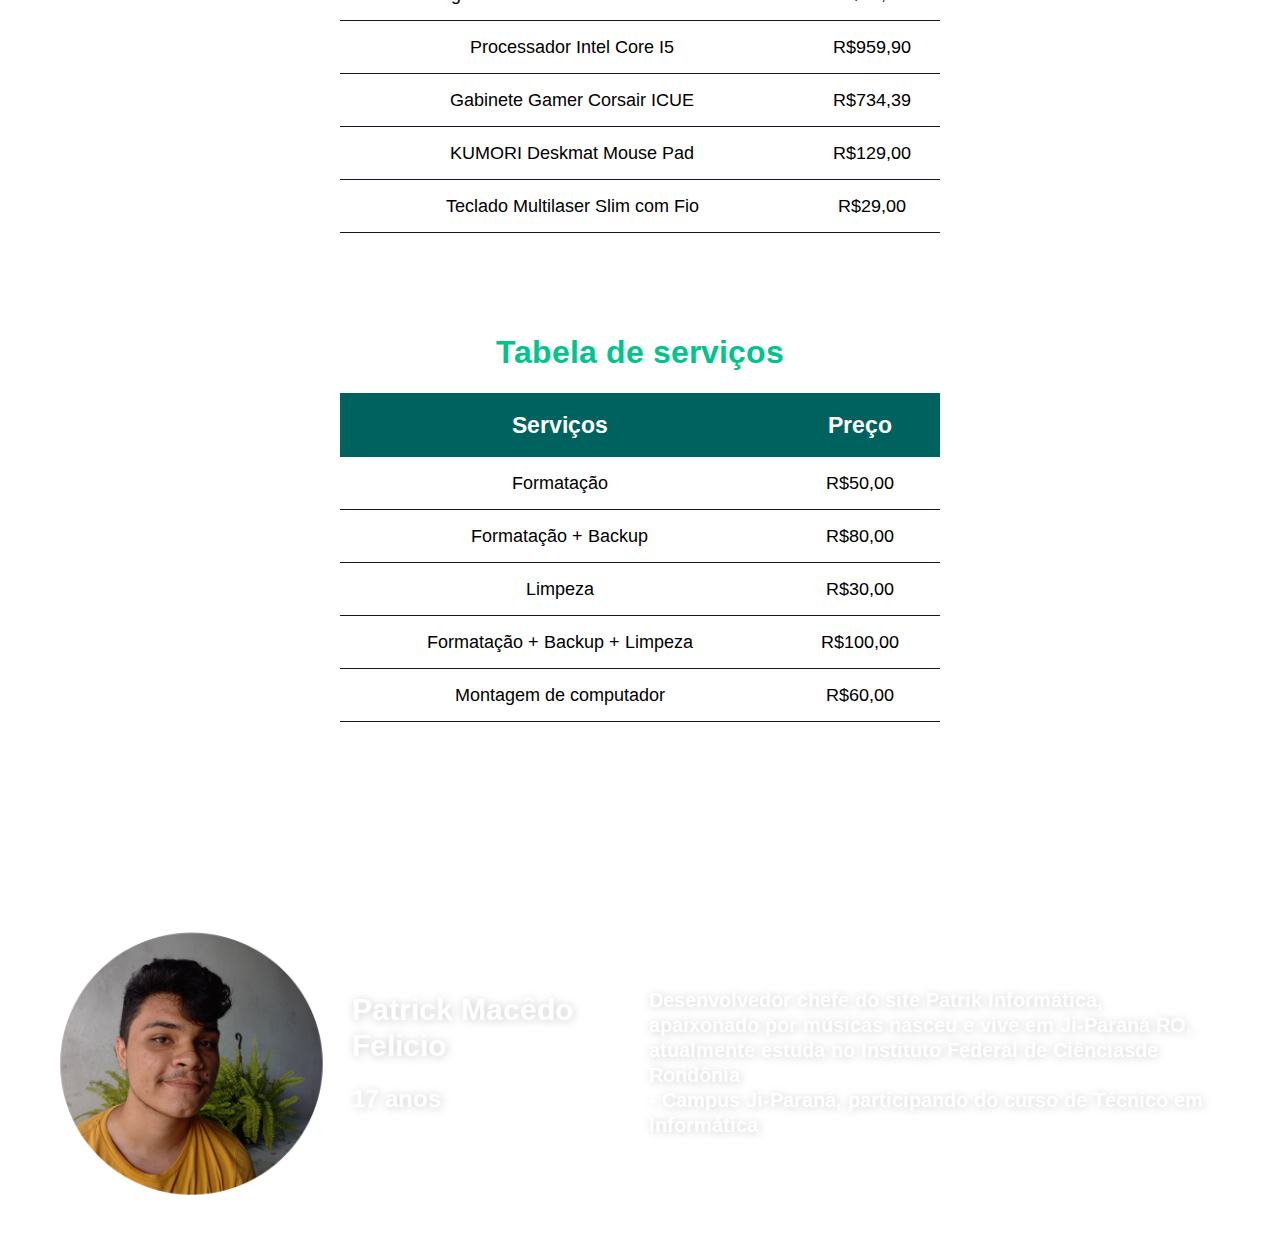
==== commit f9f950fc: "update frase" ====
--- a/Atividade 01/index.html
+++ b/Atividade 01/index.html
@@ -19,9 +19,8 @@
         </div>
     </div>
     <div class="conteudo-inicio">
-        <h1>O melhor lugar para consertos e venda de peças</h1>
-        <h2>Isso aqui é só um teste, serio eu não gosto da letra q dessa fonte, talvez</h2>
-        <h2>se não tivesse esse rabinho estranho, ela seria uma fonte incrivel, mas ela ainda e bonita</h2>
+        <h1>Procurando conserto e peças de Informática?</h1>
+        <h2>A Patrick Informática é o lugar ideal para você!!!</h2>
     </div>
     <div  class="segunda-navegacao-site">
     <div class="navegacao-site">
--- a/Atividade 01/css/estilo.css
+++ b/Atividade 01/css/estilo.css
@@ -29,7 +29,7 @@
 }
 
 .conteudo-inicio{
-    margin: 200px;
+    margin: 230px;
 }
 
 
@@ -42,6 +42,9 @@
 .links > a{
     text-decoration: none;
     color: white;
+}
+.links > a:hover {
+    color: #01C38E;
 }
 
 .navegacao-site{   
@@ -108,6 +111,9 @@
     color: white;
     text-decoration: none;
 }
+.botao:hover >a{
+    color: #a7ffe8;
+}
 .bg-imagem{
     background-color: white;
     display: flex;
@@ -125,7 +131,7 @@
     text-shadow: 1px 3px 5px #00000028;
 }
 .quadrado-imagem > h2{
-    font-size: 25px;
+    font-size: 22px;
 }
 img{
 width: 180px; 
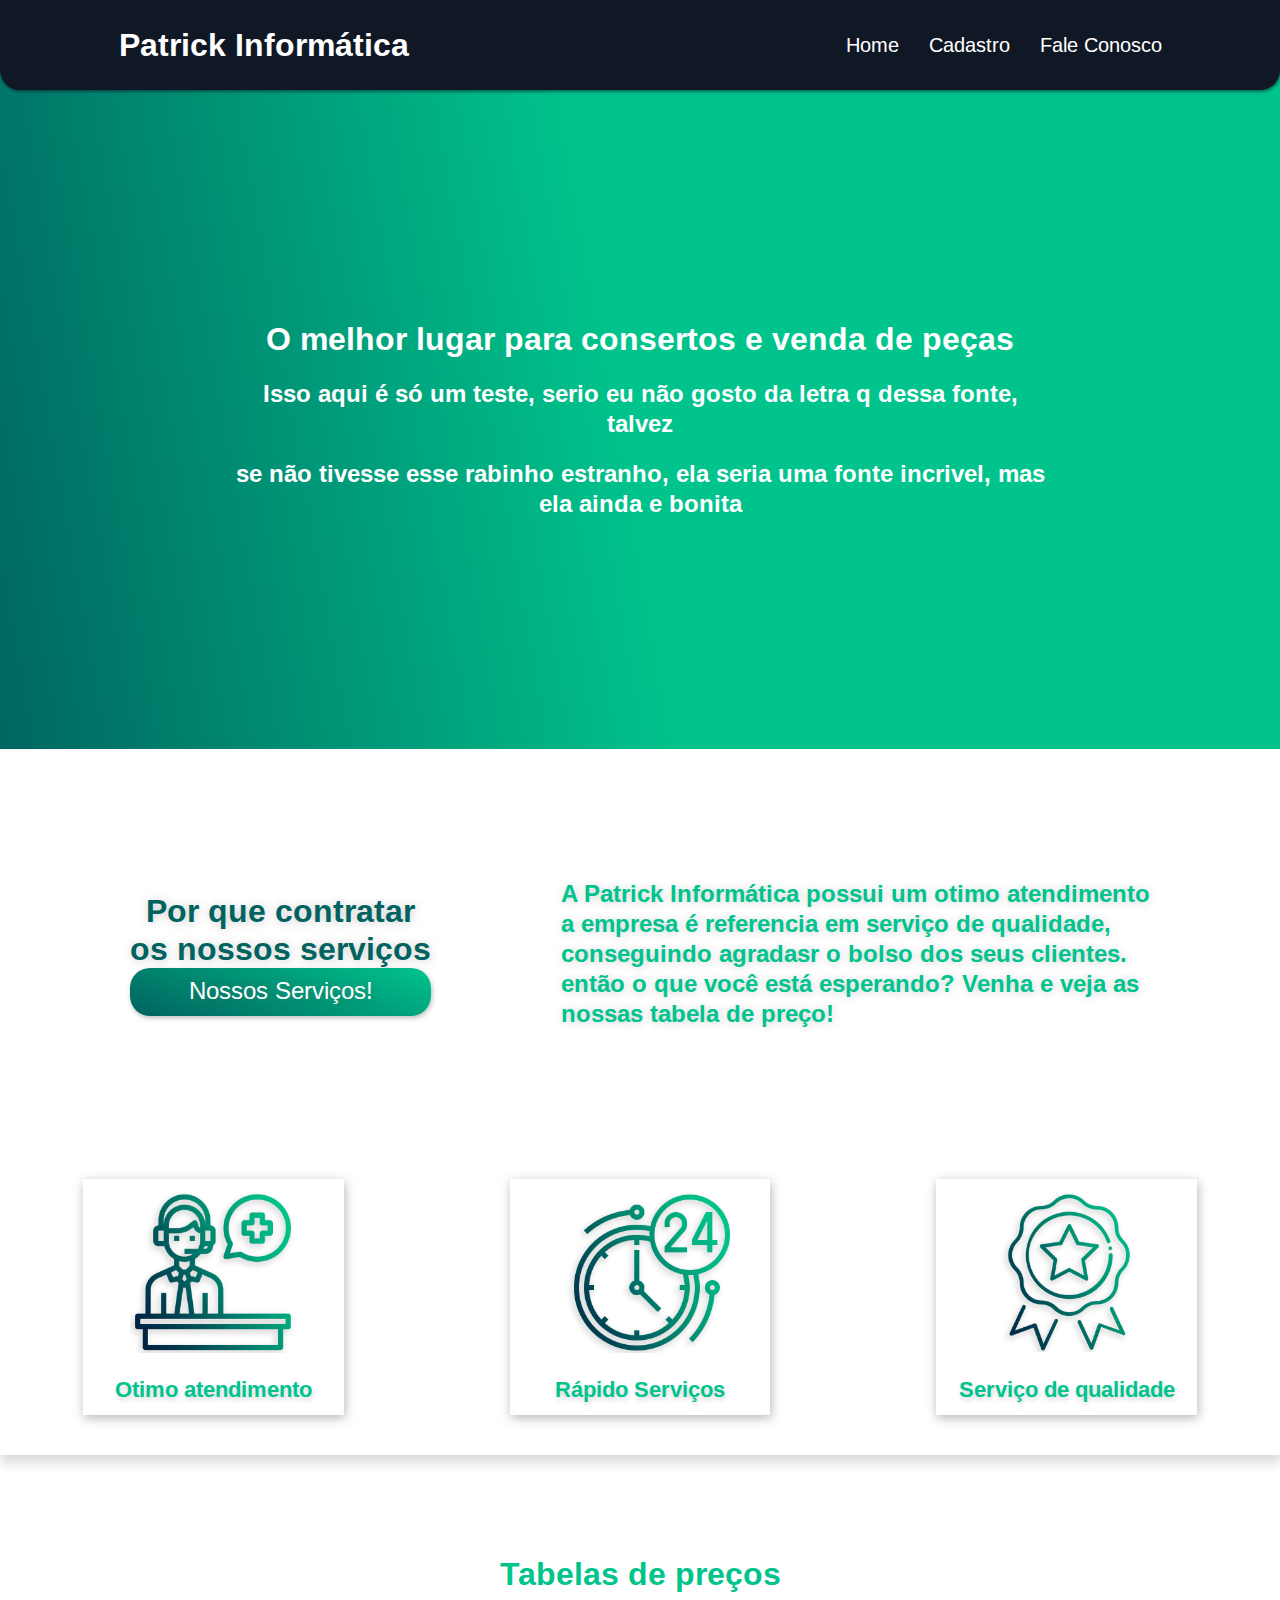
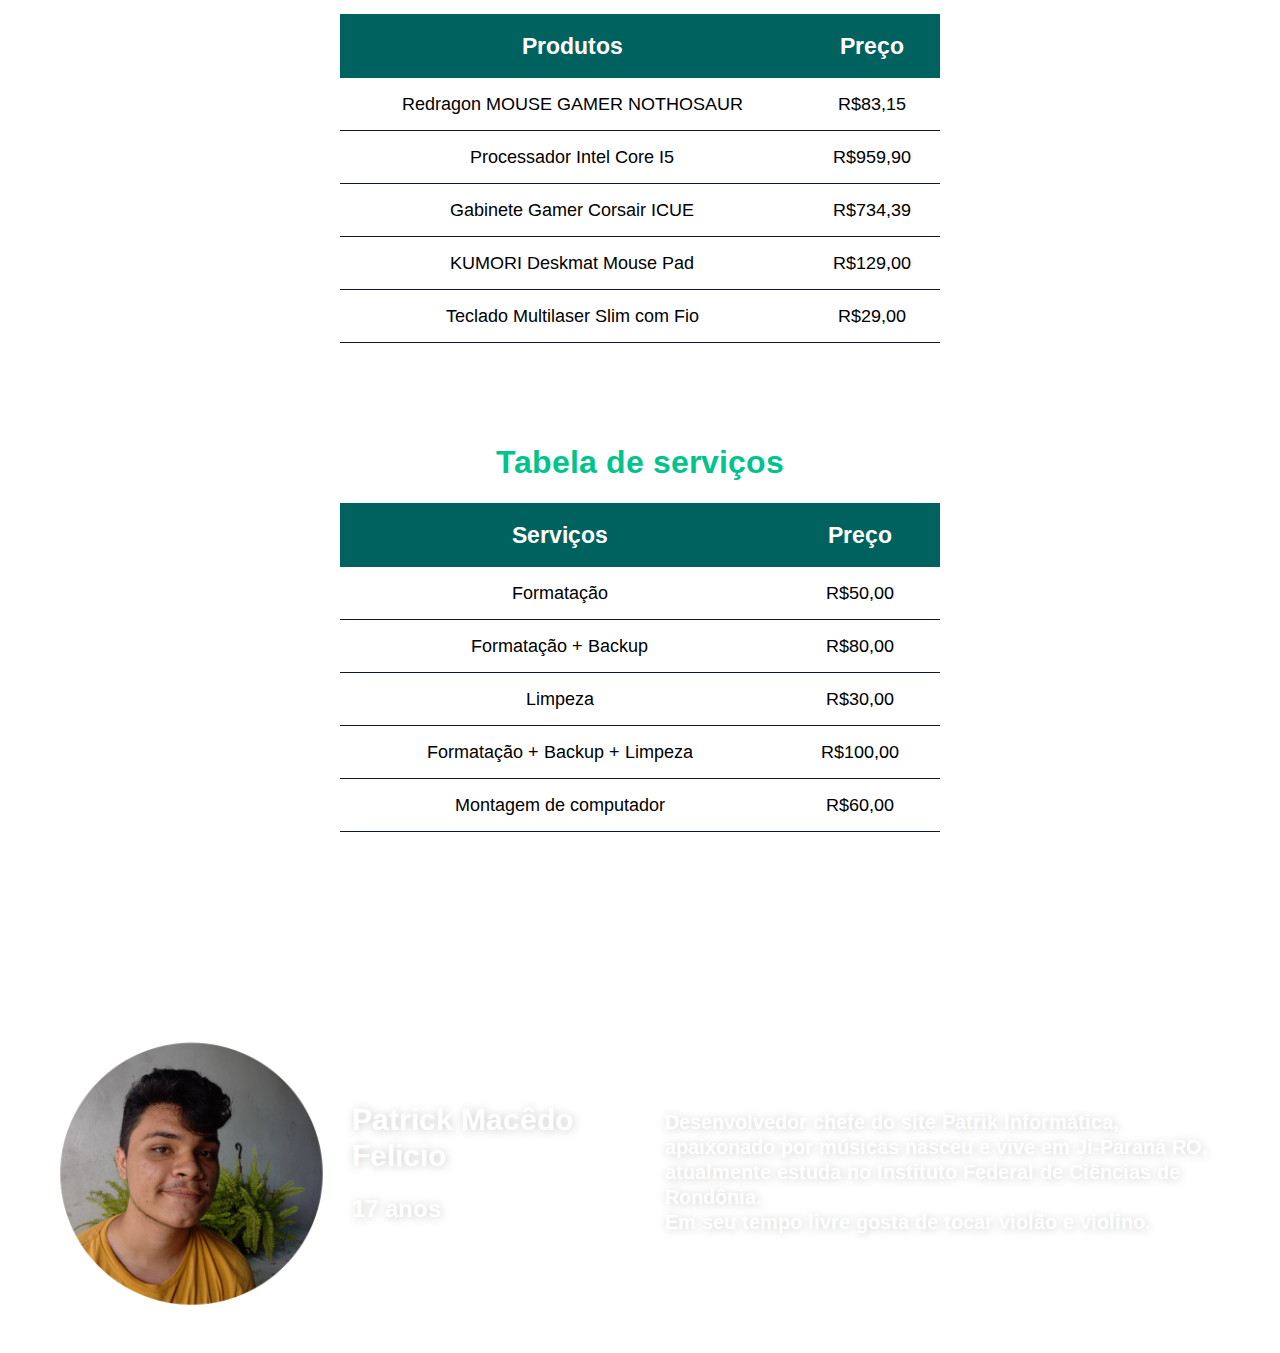
==== commit c883cf71: "Update frase da equipe" ====
--- a/Atividade 01/index.html
+++ b/Atividade 01/index.html
@@ -19,8 +19,9 @@
         </div>
     </div>
     <div class="conteudo-inicio">
-        <h1>Procurando conserto e peças de Informática?</h1>
-        <h2>A Patrick Informática é o lugar ideal para você!!!</h2>
+        <h1>O melhor lugar para consertos e venda de peças</h1>
+        <h2>Isso aqui é só um teste, serio eu não gosto da letra q dessa fonte, talvez</h2>
+        <h2>se não tivesse esse rabinho estranho, ela seria uma fonte incrivel, mas ela ainda e bonita</h2>
     </div>
     <div  class="segunda-navegacao-site">
     <div class="navegacao-site">
@@ -120,9 +121,9 @@
             </div>
             <div class="texto-direita-sem-bg">
                 <h2>Desenvolvedor chefe do site Patrik Informática,</h2>
-                <h2> apaixonado por músicas nasceu e vive em Ji-Paraná RO, </h2>
-                <h2> atualmente estuda no Instituto Federal de Ciênciasde Rondônia </h2>
-                <h2>- Campus Ji-Paraná, participando do curso de Técnico em Informática</h2>
+                <h2>apaixonado por músicas nasceu e vive em Ji-Paraná RO, </h2>
+                <h2>atualmente estuda no Instituto Federal de Ciências de Rondônia.</h2>
+                <h2>Em seu tempo livre gosta de tocar violão e violino.</h2>
             </div>
             </div>
     </div>
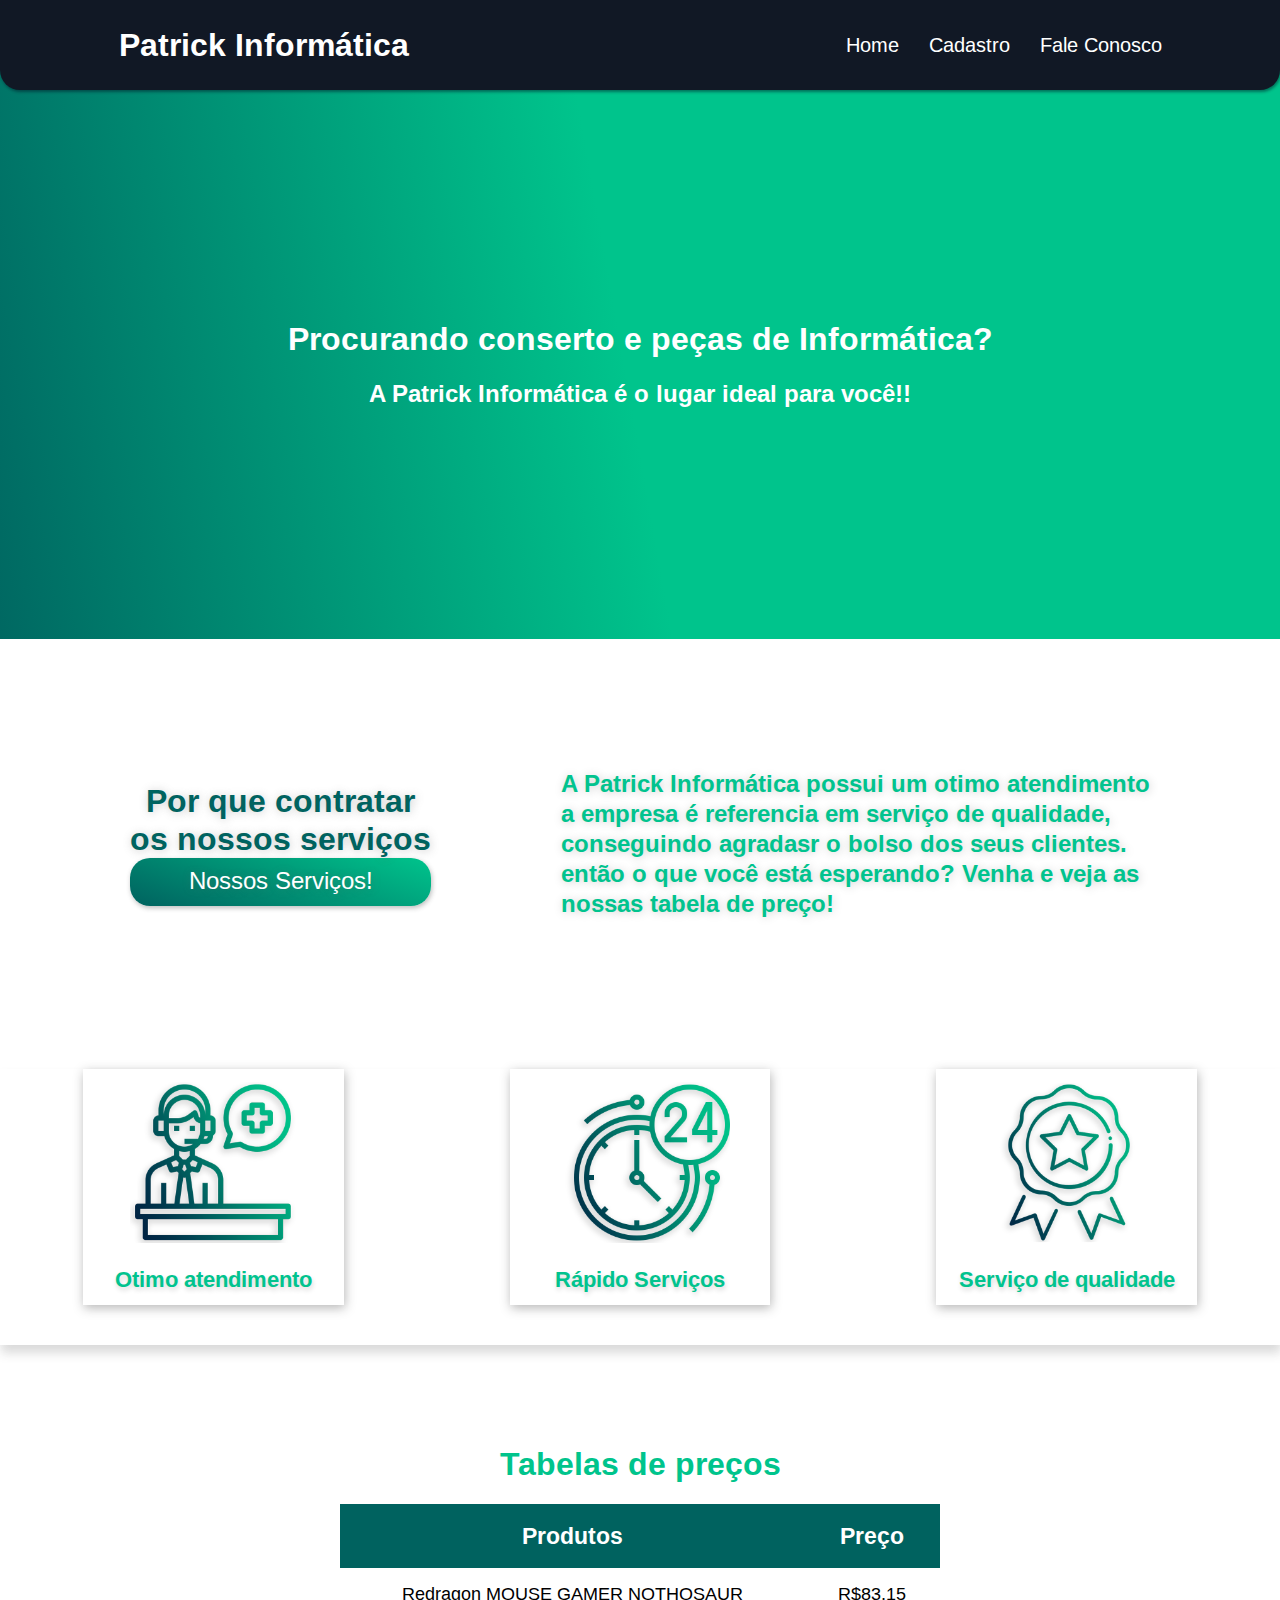
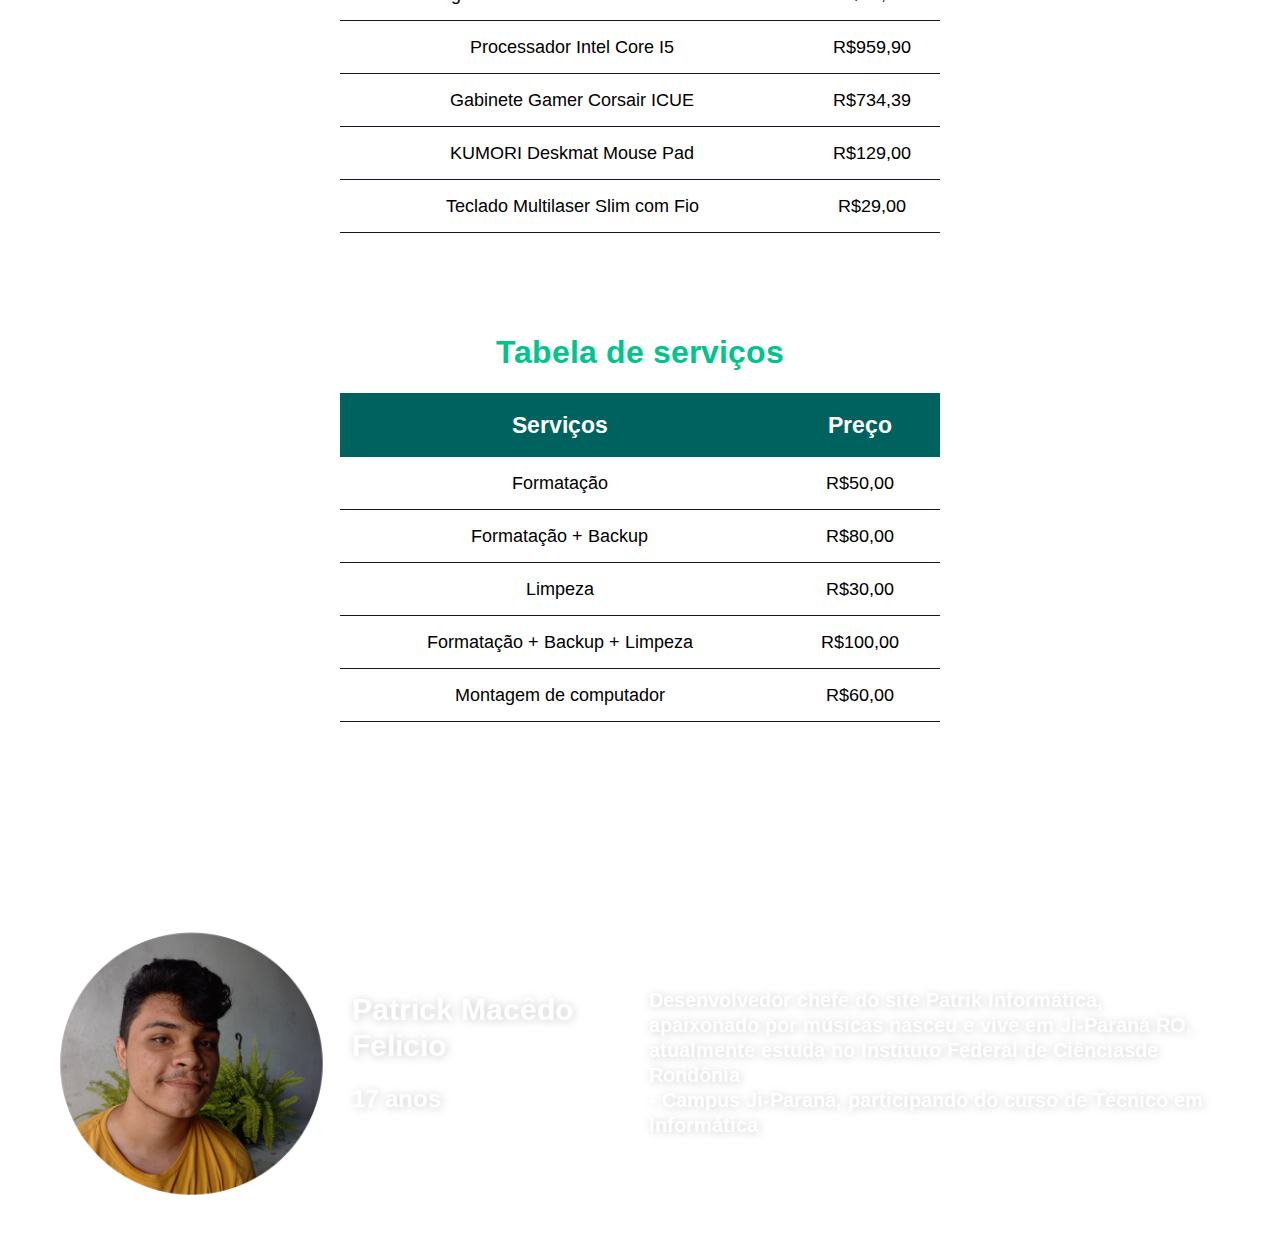
==== commit 61f39dad: "update frase" ====
--- a/Atividade 01/index.html
+++ b/Atividade 01/index.html
@@ -19,9 +19,8 @@
         </div>
     </div>
     <div class="conteudo-inicio">
-        <h1>O melhor lugar para consertos e venda de peças</h1>
-        <h2>Isso aqui é só um teste, serio eu não gosto da letra q dessa fonte, talvez</h2>
-        <h2>se não tivesse esse rabinho estranho, ela seria uma fonte incrivel, mas ela ainda e bonita</h2>
+        <h1>Procurando conserto e peças de Informática?</h1>
+        <h2>A Patrick Informática é o lugar ideal para você!!</h2>
     </div>
     <div  class="segunda-navegacao-site">
     <div class="navegacao-site">
@@ -121,9 +120,9 @@
             </div>
             <div class="texto-direita-sem-bg">
                 <h2>Desenvolvedor chefe do site Patrik Informática,</h2>
-                <h2>apaixonado por músicas nasceu e vive em Ji-Paraná RO, </h2>
-                <h2>atualmente estuda no Instituto Federal de Ciências de Rondônia.</h2>
-                <h2>Em seu tempo livre gosta de tocar violão e violino.</h2>
+                <h2> apaixonado por músicas nasceu e vive em Ji-Paraná RO, </h2>
+                <h2> atualmente estuda no Instituto Federal de Ciênciasde Rondônia </h2>
+                <h2>- Campus Ji-Paraná, participando do curso de Técnico em Informática</h2>
             </div>
             </div>
     </div>
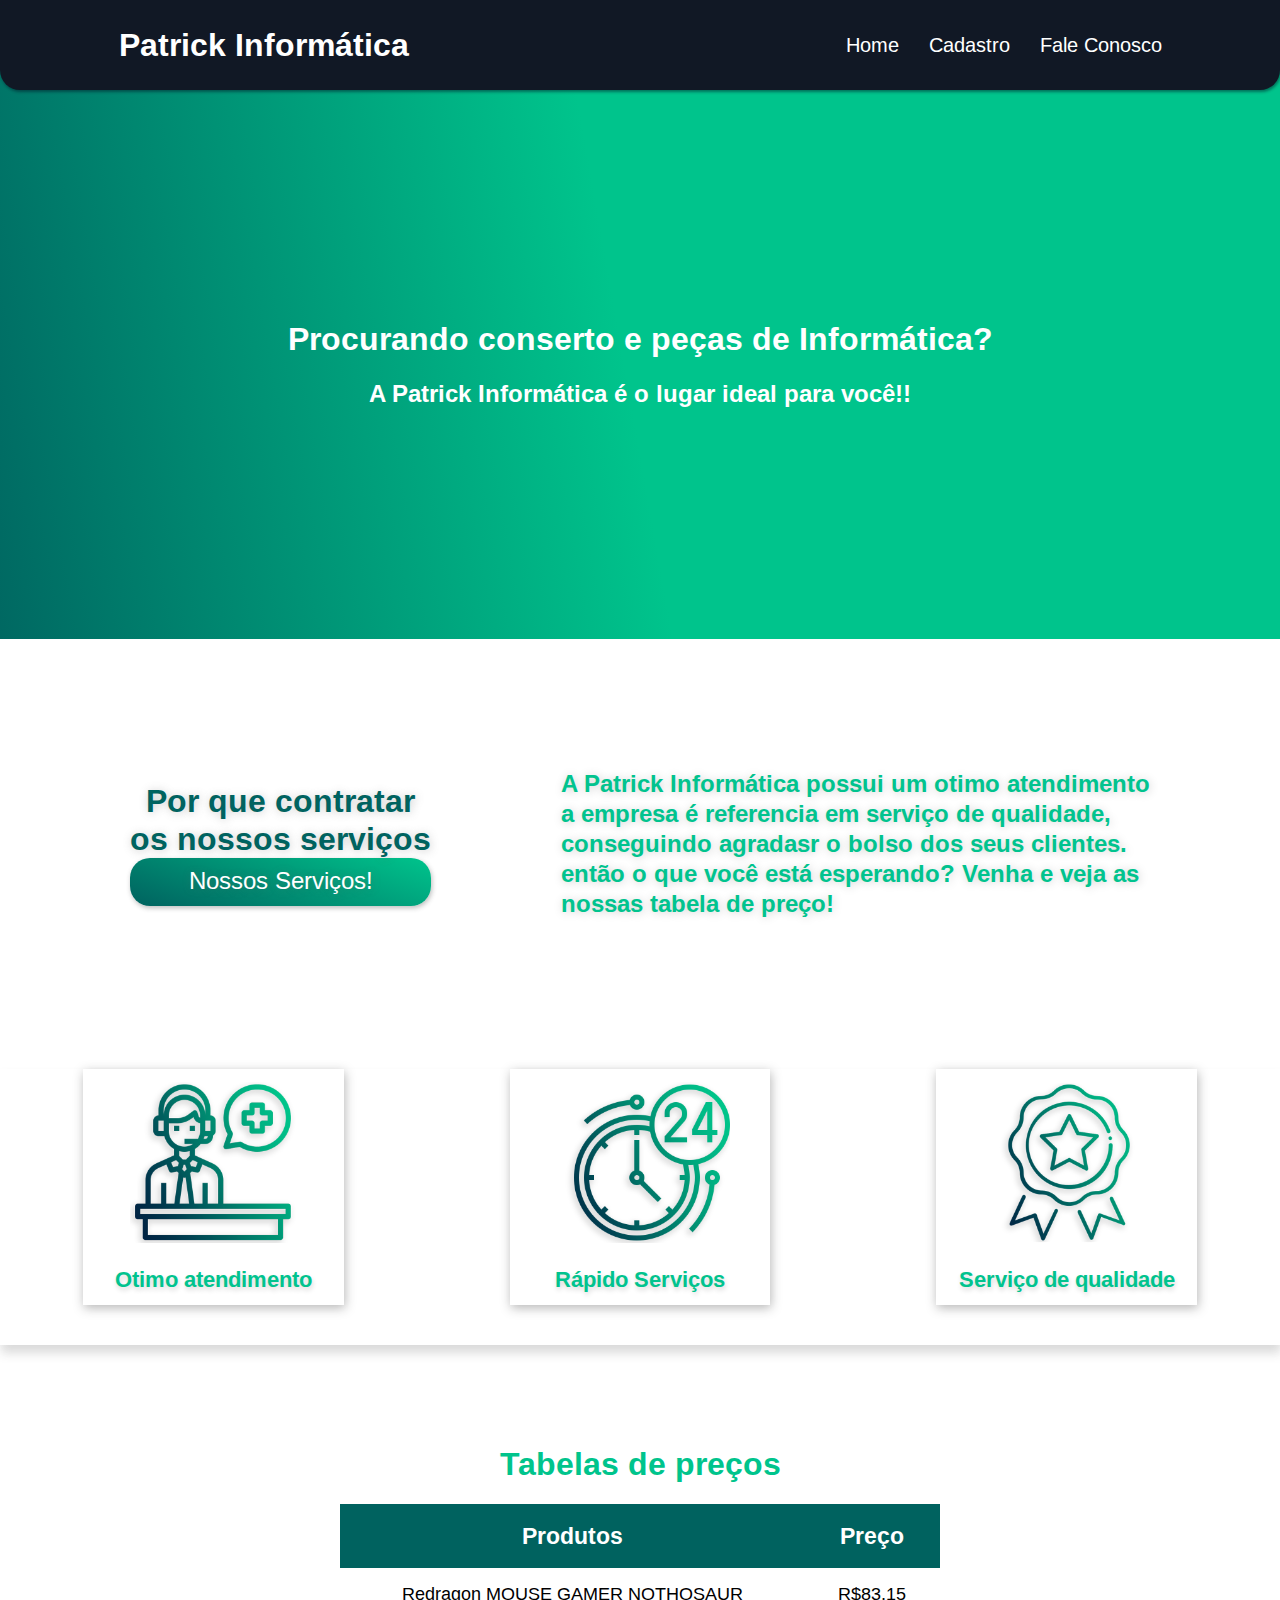
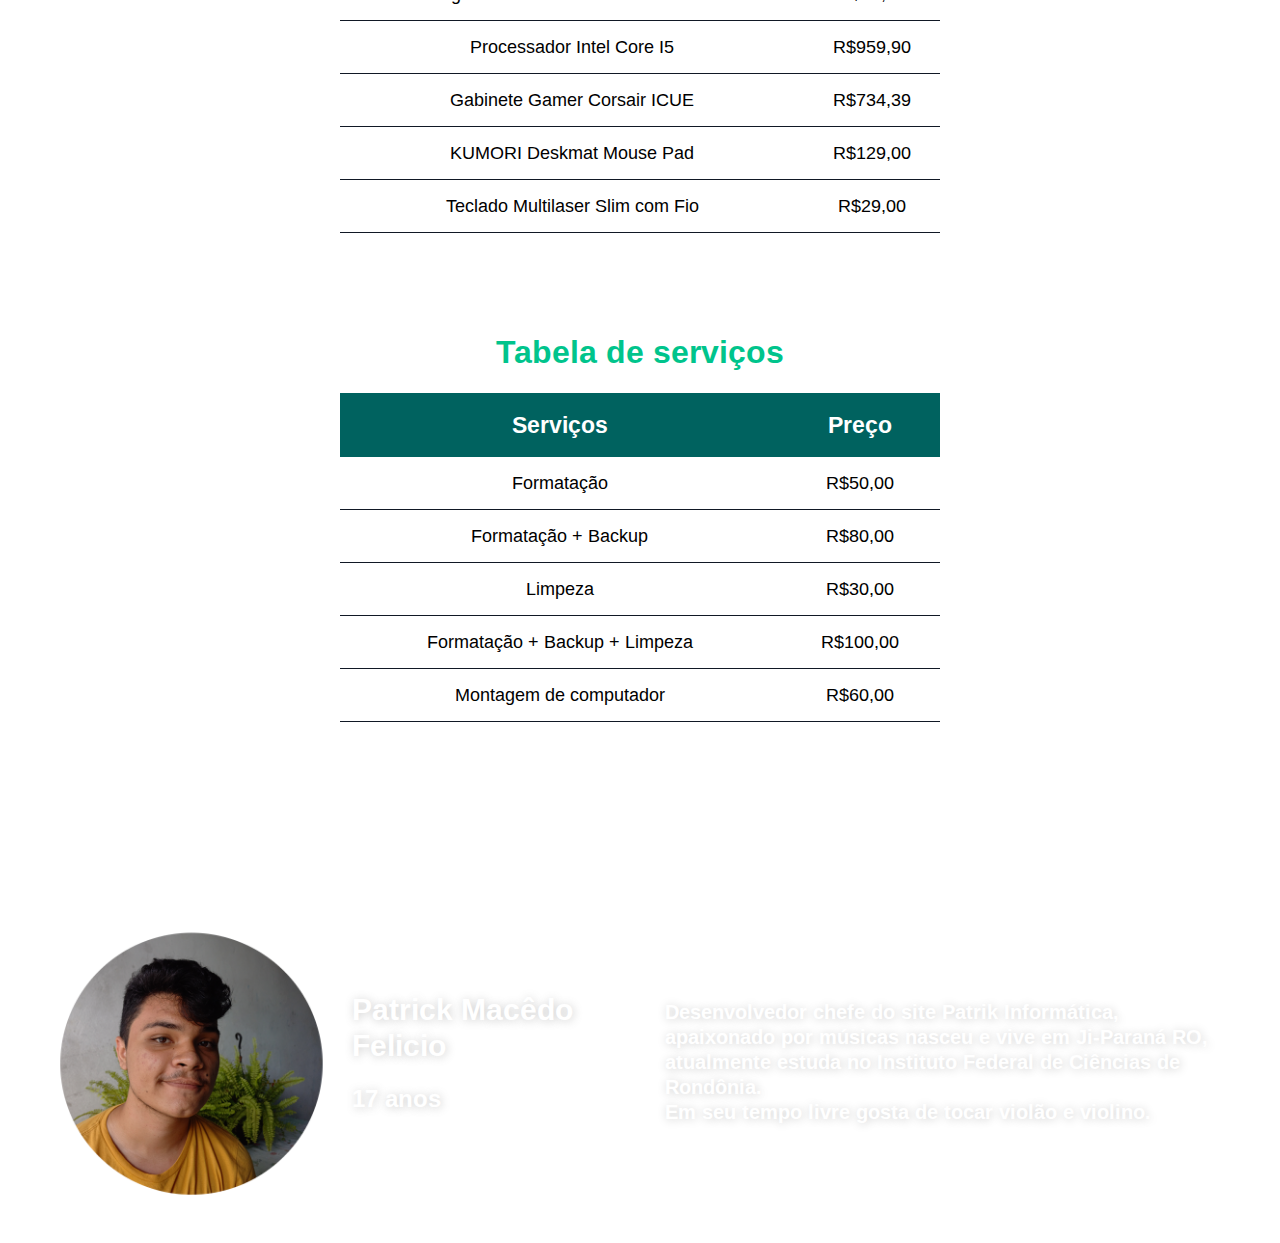
==== commit 9f254e2e: "Merge branch 'main' of https://github.com/PatrickMacedoFelicio/ds-Site-HTML" ====
--- a/Atividade 01/index.html
+++ b/Atividade 01/index.html
@@ -120,9 +120,9 @@
             </div>
             <div class="texto-direita-sem-bg">
                 <h2>Desenvolvedor chefe do site Patrik Informática,</h2>
-                <h2> apaixonado por músicas nasceu e vive em Ji-Paraná RO, </h2>
-                <h2> atualmente estuda no Instituto Federal de Ciênciasde Rondônia </h2>
-                <h2>- Campus Ji-Paraná, participando do curso de Técnico em Informática</h2>
+                <h2>apaixonado por músicas nasceu e vive em Ji-Paraná RO, </h2>
+                <h2>atualmente estuda no Instituto Federal de Ciências de Rondônia.</h2>
+                <h2>Em seu tempo livre gosta de tocar violão e violino.</h2>
             </div>
             </div>
     </div>
